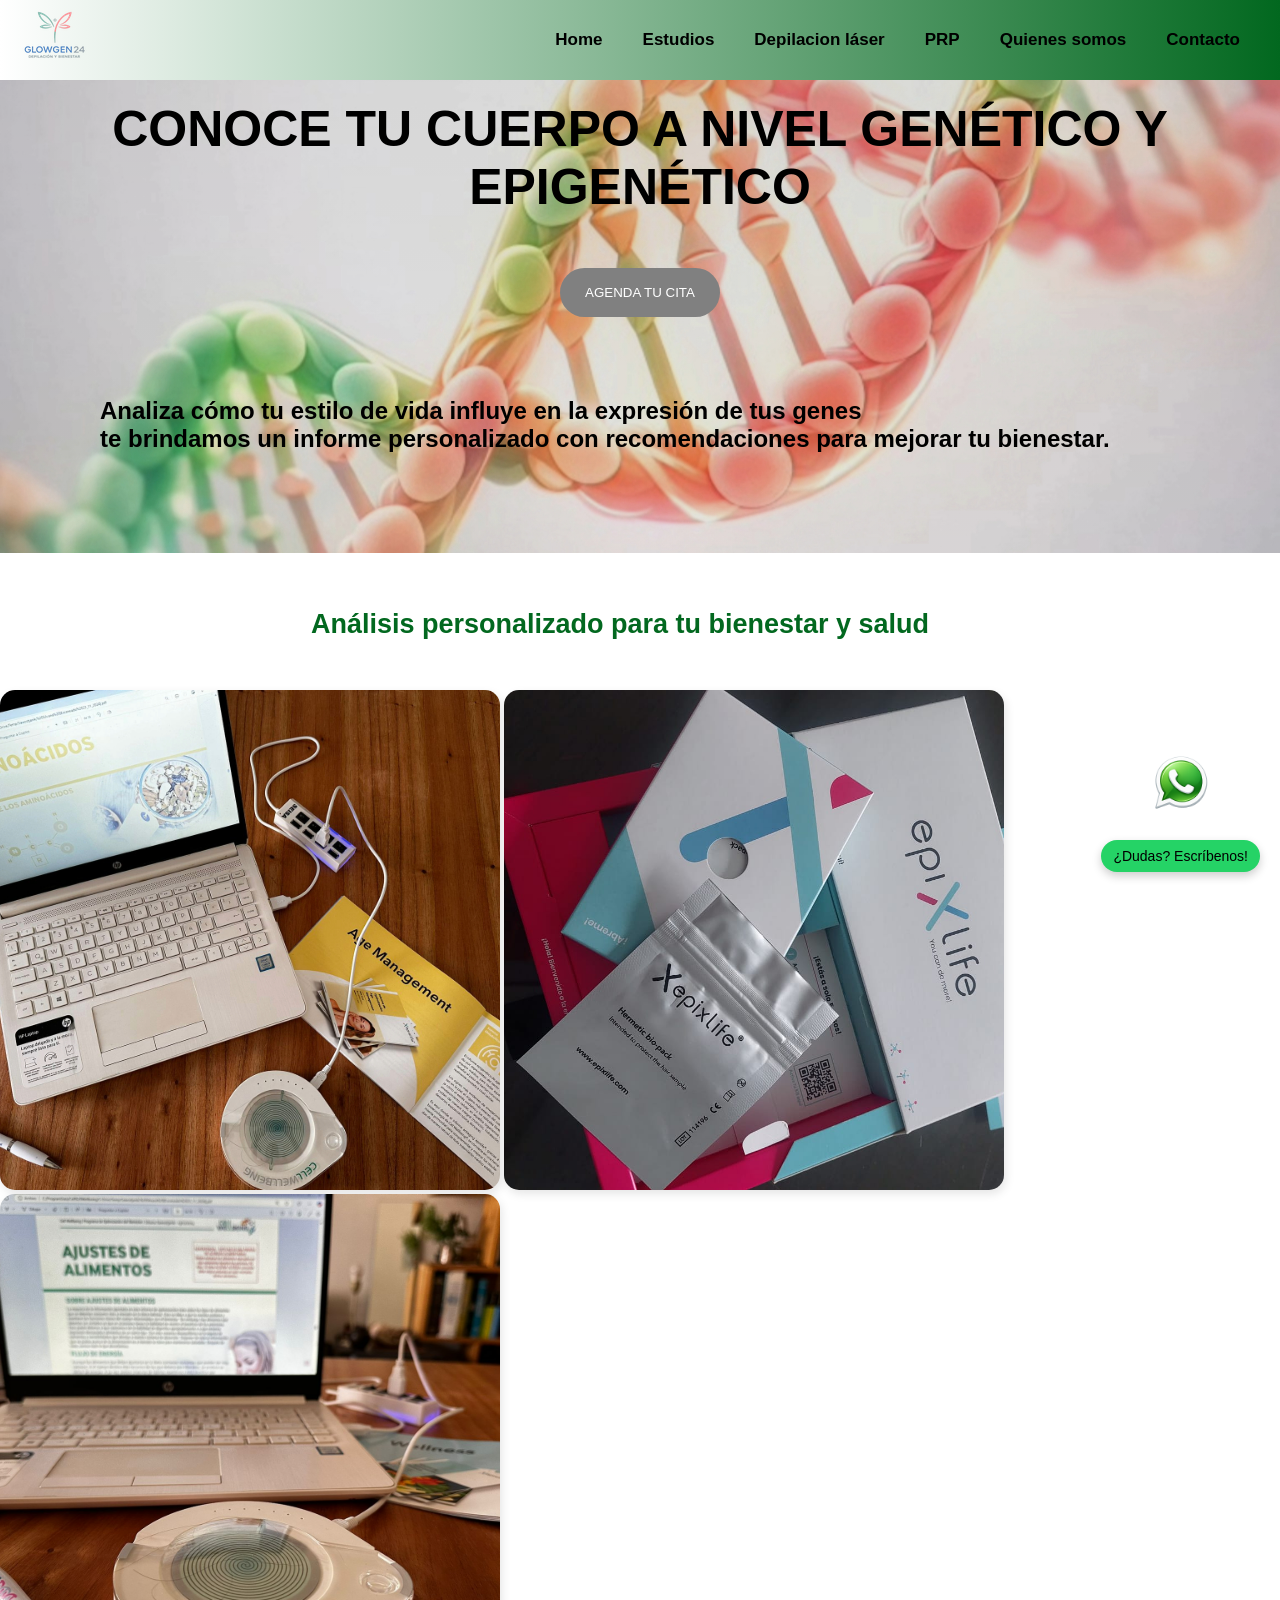
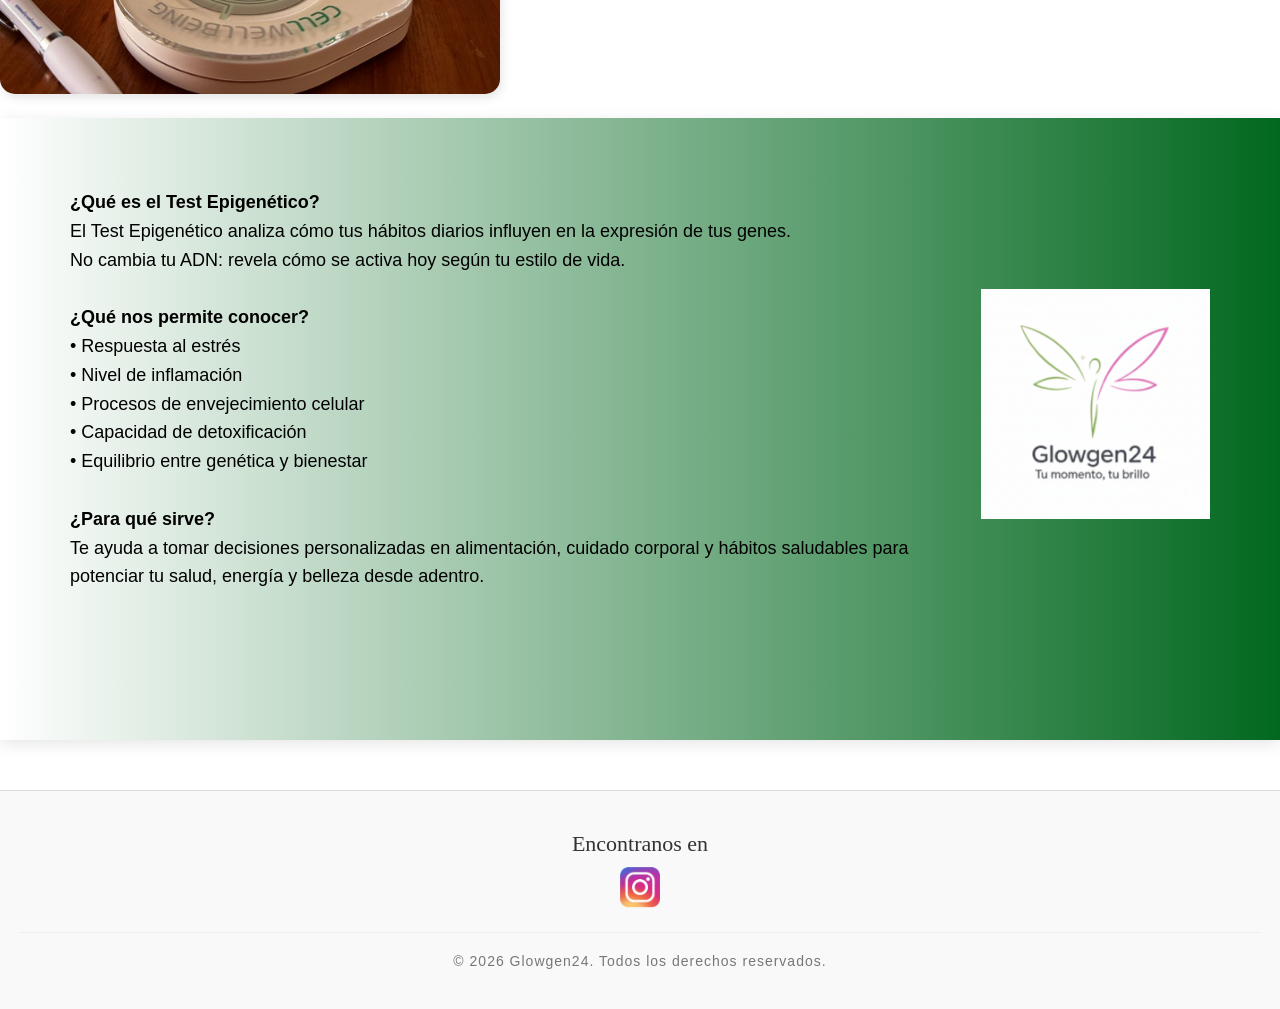
==== index.html @ c932b6e5 "se agrega archivos a version 1 proyecto" ====
<!DOCTYPE html>
<html lang="es">
<head><meta charset="UTF-8">
      <meta name="viewport" content="width=device-width, initial-scale=1.0">
      <!-- link de css  -->
      <title>Glowgen24</title>
      <link rel="icon" href="imagenes/glowgen24_favicom.png" type="image/png">
      <link rel="stylesheet" href="css/main.css">
</head>


<body>
   <!-- etiqueta para el baner principal, donde se puede crear por ej, menu de navegacion -->


    <header> 

<!------------------etiqueta para el menu de navegacion ---------------------------->
          <div class="content">  

                 <div class="menu-content">

                        
                  
<!------------------------ etiqueta para lista desordenada ----------------------------->

                             <a href="index.html" class="logo"><img src="imagenes/glowgen24_menu_logo.png" alt="logo del home glowgen24"></a>
                             <input type="checkbox" id="menu">
                             <label for="menu"> 
                                <img src="imagenes/menu.png"  class="menu-icon" alt="menu hamburguesa png">
                             </label>

                             <nav class="navbar">
                                    <ul>
                                            <li><a href="index.html"> Home </a> </li>

                                            <li><a href="pages/Estudios.html"> Estudios </a> </li>

                                            <li><a href="pages/Depilacion_laser.html"> Depilacion láser</a> </li>

                                            <li><a href="pages/PRP.html"> PRP</a> </li>

                                            <li><a href="pages/Quienes_somos.html"> Quienes somos</a> </li>

                                            <li><a href="pages/Contacto.html"> Contacto</a> </li>
                                    </ul>
                            </nav>
                 </div>           
            
          </div>    

         
<!------------------- etiqueta para el contenido principal --------------------------------------->

    </header>

                   <div class="container">  

                   <div class="h1-container"><h1>CONOCE TU CUERPO A NIVEL GENÉTICO Y EPIGENÉTICO</h1></div>
                   
                   <div class="button-container">
                           <a  href="https://wa.me/+541137048672?text=Hola%20Glowgen24,%20quiero%20más%20información." >

                              <button>AGENDA TU CITA</button></div>
                        </a>
                   
       
        
                   <div class="parrafo-container"><p>Analiza cómo tu estilo de vida influye en la expresión de tus genes <br> te
                   brindamos un informe personalizado con recomendaciones para mejorar tu bienestar.</p>  </div>

                  </div>
        

         <main>
        
          <br>
          <br>     
<!---------------------------------- etiqueta para el parrafo --------------------------------------------->

          <div class="h2-container">
          <h2>Análisis personalizado para tu bienestar y salud</h2>
          </div>


          <div class="imagen-container">
                  <div class="galeria-servicios">
                  <img src="imagenes/oficina glowgen 2.jpeg" alt="oficina glowgen24">
                  <img src="imagenes/kit epigenetico.jpeg" alt="kit epigenético">
                  <img src="imagenes/oficina glowgen.jpeg" alt="oficina glowgen24 2">
                  </div>
            
          </div>
          

<div class="banner-destacado">
    
                  <section class="seccion-mixta"> 
                  <div class="texto-columna">
                        <p> 
                              <strong>¿Qué es el Test Epigenético?</strong><br>
                              El Test Epigenético analiza cómo tus hábitos diarios influyen en la expresión de tus genes.<br>
                              No cambia tu ADN: revela cómo se activa hoy según tu estilo de vida.<br><br>
                              
                              <strong>¿Qué nos permite conocer?</strong><br>
                              • Respuesta al estrés<br>
                              • Nivel de inflamación<br>
                              • Procesos de envejecimiento celular<br>
                              • Capacidad de detoxificación<br>
                              • Equilibrio entre genética y bienestar<br><br>
                              
                              <strong>¿Para qué sirve?</strong><br>
                              Te ayuda a tomar decisiones personalizadas en alimentación, cuidado corporal y hábitos saludables para potenciar tu salud, energía y belleza desde adentro.<br><br>
                              
                        </p>
                  </div> 

                  <div class="imagen-columna">
                        <img src="imagenes/GLOWGEN_24_LOGO.png" alt="logo glowgen24">
                  </div>
                  </section>

</div>             
<!------------------------------whatssapp-------------------------------------------------------->

                      <div class="whatsapp-container">
                        <a href="https://wa.me/541137048672?text=Hola%20Glowgen24,%20quiero%20más%20información%20sobre..." target="_blank" class="whatsapp-button">
                              <img src="imagenes/imagen_whatsapp_glowgen24.png" alt="WhatsApp glowgen24">
                              </a>
                                    <div class="whatsapp-tooltip">¿Dudas? Escríbenos!</div>
                                    </div>
            </main>
  
      
 <footer>

 <!------------------------- etiqueta para el pie de pagina ---------------------------------------> 



<div class="footer-container">
         <div class="redes-sociales">
                        
            <p>Encontranos en</p>

                                    <div class="instagram-icon">

                                                <a href="https://www.instagram.com/glowgen24/" target="_blank">
                                                <img src="imagenes/toppng.com-ew-logo-instagram-clipart-photos-high-resolution-instagram-logo-749x750.png" alt="instagram de glowgen24">
                                                </a>

                                    </div>
         </div>

         <div class="copyright">

         <p>© 2026 Glowgen24. Todos los derechos reservados.</p>

         </div>
</div>


</footer>


</body>



</html>
---- css/main.css ----
/* reset */
* {
    margin: 0;
    padding: 0;
    box-sizing: border-box;
    text-decoration: none;
    list-style: none;
    font-family: "Alumni Sans Pinstripe", sans-serif;
     
}

/*-------------------------------------------------- Estilos para el menu de navegacion------------------------------------------------------------------- */

.content {
    max-width: 100%; 
    margin: 0 auto;
    
}

.menu-content {
    min-height: 80px;
    background-image: linear-gradient(to right, rgb(255, 255, 255), rgb(2, 104, 31));
    display: flex; 
    align-items: center;
    justify-content: space-between;
    padding: 0 20px;
    position: fixed;   /* Lo despega del flujo y lo fija a la pantalla */
    top: 0;            /* Lo pega al techo */
    width: 100%;       /* Obligatorio para que ocupe todo el ancho al ser fixed */
    z-index: 1000;
}

.navbar ul {
    list-style: none; /* Quita los puntos de la lista */
    margin: 0;
    padding: 0;
    display: flex; /* Alinea los items en horizontal */
}

.navbar ul li {
    position: relative;
}

.navbar ul li a {
    font-size: 17px; /* Un poco más grande para que sea leible */
    padding: 15px 20px;
    color: black;
    display: block;
    font-weight: bold;
    text-decoration: none; /* Quita el subrayado azul */
}

.navbar ul li a:hover { 
    color: white;
}

.menu-icon {
    width: 40px;
    cursor: pointer;
    display: none; /* Se oculta en PC para que no estorbe */
}

#menu {
    display: none; /* Siempre oculto, es solo un activador */
}


/*-------------------------------------------------- Estilos para el contenedor principal foto y tutulo h1------------------------------------------------------------------- */

.container{

    background-image:linear-gradient(to bottom, rgba(0,0,0,0.15), rgba(0, 0, 0, 0.1)), url(../imagenes/adn_glowgen_portada.jpeg);
    background-position: center center;
    background-repeat: no-repeat;   
    background-size: cover;
    color: black;
    padding: 100px;
    font-size: 40px;
}

.h1-container{

   text-align: center;
   font-size: 25px; 

}

.button-container{
   
   text-align: center;
   margin-top: 45px;
   font-weight: 700;
   
    }
  
button {
  
  background-color:gray;
  color: white;
  padding: 17px 25px;
  border: none;
  border-radius: 50px; 
  cursor: pointer;
  
  
}

.parrafo-container{
    text-align: left;
    font-size: 24px;
    font-weight: 550;
    margin-top: 80px;
}

/*-------------------------------------------------- Estilos para el pie de pagina h2 e imagenes------------------------------------------------------------------- */

.h2-container{
    text-align: center;
    font-size: 18px;
    margin-right: 40px;
    margin-top: 20px;
    margin-bottom: 50px;
    color:  rgb(2, 104, 31)
    
}

.imagen-container{
    display: flex;       /* Las pone una al lado de la otra */
    gap: 30px;           /* Espacio entre las imágenes */
    justify-content: center; /* Las centra */
    flex-wrap: wrap;     /* Si no caben (en móvil), se ponen una abajo de la otra */
    margin-bottom: 20px;
}

.galeria-servicios img {
    width: 500px;        /* Ancho fijo para todas */
    height: 500px;       /* Altura fija para todas (puedes cambiarla a tu gusto) */
    object-fit: cover;   
    border-radius: 15px; /* Bordes redondeados para que se vean más estéticas */
    box-shadow: 2px 4px 10px rgba(0,0,0,0.1); /* Sombrita suave */
}

.galeria-servicios img:hover {
    transform: scale(1.2); /* Se agranda apenas un poquito */
    transition: 0.3s;       /* Movimiento suave */
    
}

.seccion-mixta {
    display: flex; 
    align-items: center;  /* Centra el texto verticalmente con la imagen */
    gap: 50px;            /* Espacio de separación entre texto e imagen */
    padding: 40px;        /* Espacio interno para que no toque los bordes */
    margin-bottom: 50px; 
    line-height: 1.6;    
    text-align: left;    
    font-size: 18px;     
}

.texto-columna {
    flex: 1.5;            /* Le da un poco más de espacio al texto que a la imagen */
}

.imagen-columna {
    flex: 0.4;              /* La imagen ocupa un poco menos */
    display: flex;
    justify-content: center;
}
.imagen-columna img {
    width: auto;         /* Que no se obligue a ocupar el 100% */
    max-width: 100%;     /* Pero que no se salga de su caja */
    height: auto;        /* Mantiene la proporción original */
}

.banner-destacado {
    background-image: linear-gradient(to right, rgb(255, 255, 255), rgb(2, 104, 31));
    color: black;
    padding: 30px;
    text-align: center;
    
  
    box-shadow: 0 4px 15px rgba(0,0,0,0.1);
}

/*-------------------------------------------------------------whatsapp------------------------------------------------*/

.whatsapp-container {
  position: fixed;
  bottom: 20px;
  right: 20px;
  display: flex;
  flex-direction: column;
  align-items: center;
  z-index: 9999;
}

.whatsapp-button img {
  width: 100px;
  height: 100px;
  
}

.whatsapp-button img:hover {

    transform: translateY(-5px); /* Pequeño salto al pasar el mouse */
    transition: transform 0.3s ease; /* Transición suave para el efecto hover */
}

.whatsapp-tooltip {
  background: #25D366;
  color: black;
  padding: 8px 12px;
  border-radius: 20px;
  font-size: 14px;
  margin-bottom: 8px;
  white-space: nowrap;
  box-shadow: 0 4px 10px rgba(0,0,0,0.2);
}

/*-------------------------------------------------------------footer------------------------------------------------*/

.footer-container {
    background-color: #f9f9f9; /* Color de fondo claro y limpio */
    padding: 40px 20px;
    display: flex;
    flex-direction: column;    /* Elementos uno abajo del otro */
    align-items: center;       /* Centra todo horizontalmente */
    gap: 20px;                 /* Espacio entre las redes y el copyright */
    border-top: 1px solid #ddd; /* Una línea sutil divisoria arriba */
    margin-top: 50px;
}

.redes-sociales {
    text-align: center;
}

.redes-sociales p {
    font-family: 'Patrick Hand', cursive;
    font-size: 22px;
    margin-bottom: 10px;
    color: #333;
}

.instagram-icon img {
    width: 40px;               /* Tamaño del icono de Instagram */
    height: auto;
    transition: transform 0.3s ease;
}

.instagram-icon img:hover {
    transform: translateY(-5px); /* Pequeño salto al pasar el mouse */
}

.copyright {
    border-top: 1px solid #eee; /* Línea interna */
    padding-top: 20px;
    width: 100%;
    text-align: center;
}

.copyright p {
    font-size: 14px;
    color: #777;
    letter-spacing: 1px;
}

/*---------------------------------------------------ESTUDIOS------------------------------------------------*/


.estudios-bg {
    background-image: none; /* esconde la foto de adn de la home  ADN */
    background-color: white; 
    color: black; 
    
}


/* ---------------------------------------------------------------- Ajuste para Celular (Media Query) ------------------------------------------------------ */

@media (max-width: 991px) {
    
    .menu-icon {
        display: block; /* Solo aparece en pantallas pequeñas */
    }

    .navbar {
        position: absolute;
        top: 80px; /* Ajustado a la altura de tu menu-content */
        left: 0;
        right: 0;
        background-color: white; /* Color sólido para que se lean los links */
        background-image: linear-gradient(to right, rgb(255, 255, 255), rgb(2, 104, 31));
        display: none; /* Empieza escondido */
        z-index: 1000;
    }

    .navbar ul {
        flex-direction: column; /* Links uno debajo de otro */
        text-align: center;
        padding: 20px 0;
    }

    #menu:checked ~ .navbar {
        display: block;
    }
   
    .galeria-servicios {
        flex-direction: column; /* Las pone una abajo de la otra */
        align-items: center;    /* Las centra */
    }

    .galeria-servicios img {  
        height: auto;    /* Para que no se vean estiradas en móvil */
        transform: none !important; /* Prohíbe que se agranden */
        margin-top: 10px; 
        margin-left: 5px;
    }

    .galeria-servicios img:hover {
        transform: none !important; /* Elimina el efecto de agrandar al tocar */
    }

    .seccion-mixta {
        flex-direction: column; /* Cambia de fila a columna: el texto queda arriba y la imagen abajo */
        padding: 20px;          /* Reducimos el padding para que entre mejor en la pantalla */
        gap: 20px;              /* Achicamos el espacio entre texto e imagen */
        text-align: center;     /* Opcional: centra el texto para que se vea mejor en móviles */
    }

    .texto-columna, .imagen-columna {
        flex: none;             /* Quitamos las proporciones fijas */
        width: 100%;            /* Hacemos que ocupen todo el ancho disponible */
    }

    .imagen-columna img {
        max-width: 80%;         /* Ajustamos el tamaño de la imagen para que no quede gigante en el cel */
        margin: 0 auto;         /* La centramos */
    }

.h1-container{

   text-align: center;
   font-size: 18px; 

}

    .footer-container {
        padding: 30px 10px;
    }
}

.whatsapp-flotante {
    position: fixed; /* Esto lo hace flotar y quedarse en su lugar */
    bottom: 20px;    /* A 20px del borde inferior de la pantalla */
    right: 20px;     /* A 20px del borde derecho de la pantalla */
    width: 60px;     /* Tamaño del botón */
    height: 60px;    /* Tamaño del botón */
    background-color: #25D366; 
    border-radius: 50%; /* Lo hace redondo */
    display: flex;
    justify-content: center;
    align-items: center;
    box-shadow: 2px 2px 10px rgba(0,0,0,0.2); /* Una sombra suave */
    z-index: 1000;   /* Asegura que siempre esté por encima de otros elementos */
    transition: transform 0.3s ease; /* Transición suave para el efecto hover */
}

.whatsapp-flotante img {
    width: 150px;     /* Tamaño del icono de WhatsApp dentro del botón */
    height: auto;
}

.whatsapp-flotante:hover {
    transform: scale(1.1); /* Se agranda un poco al pasar el mouse */
}
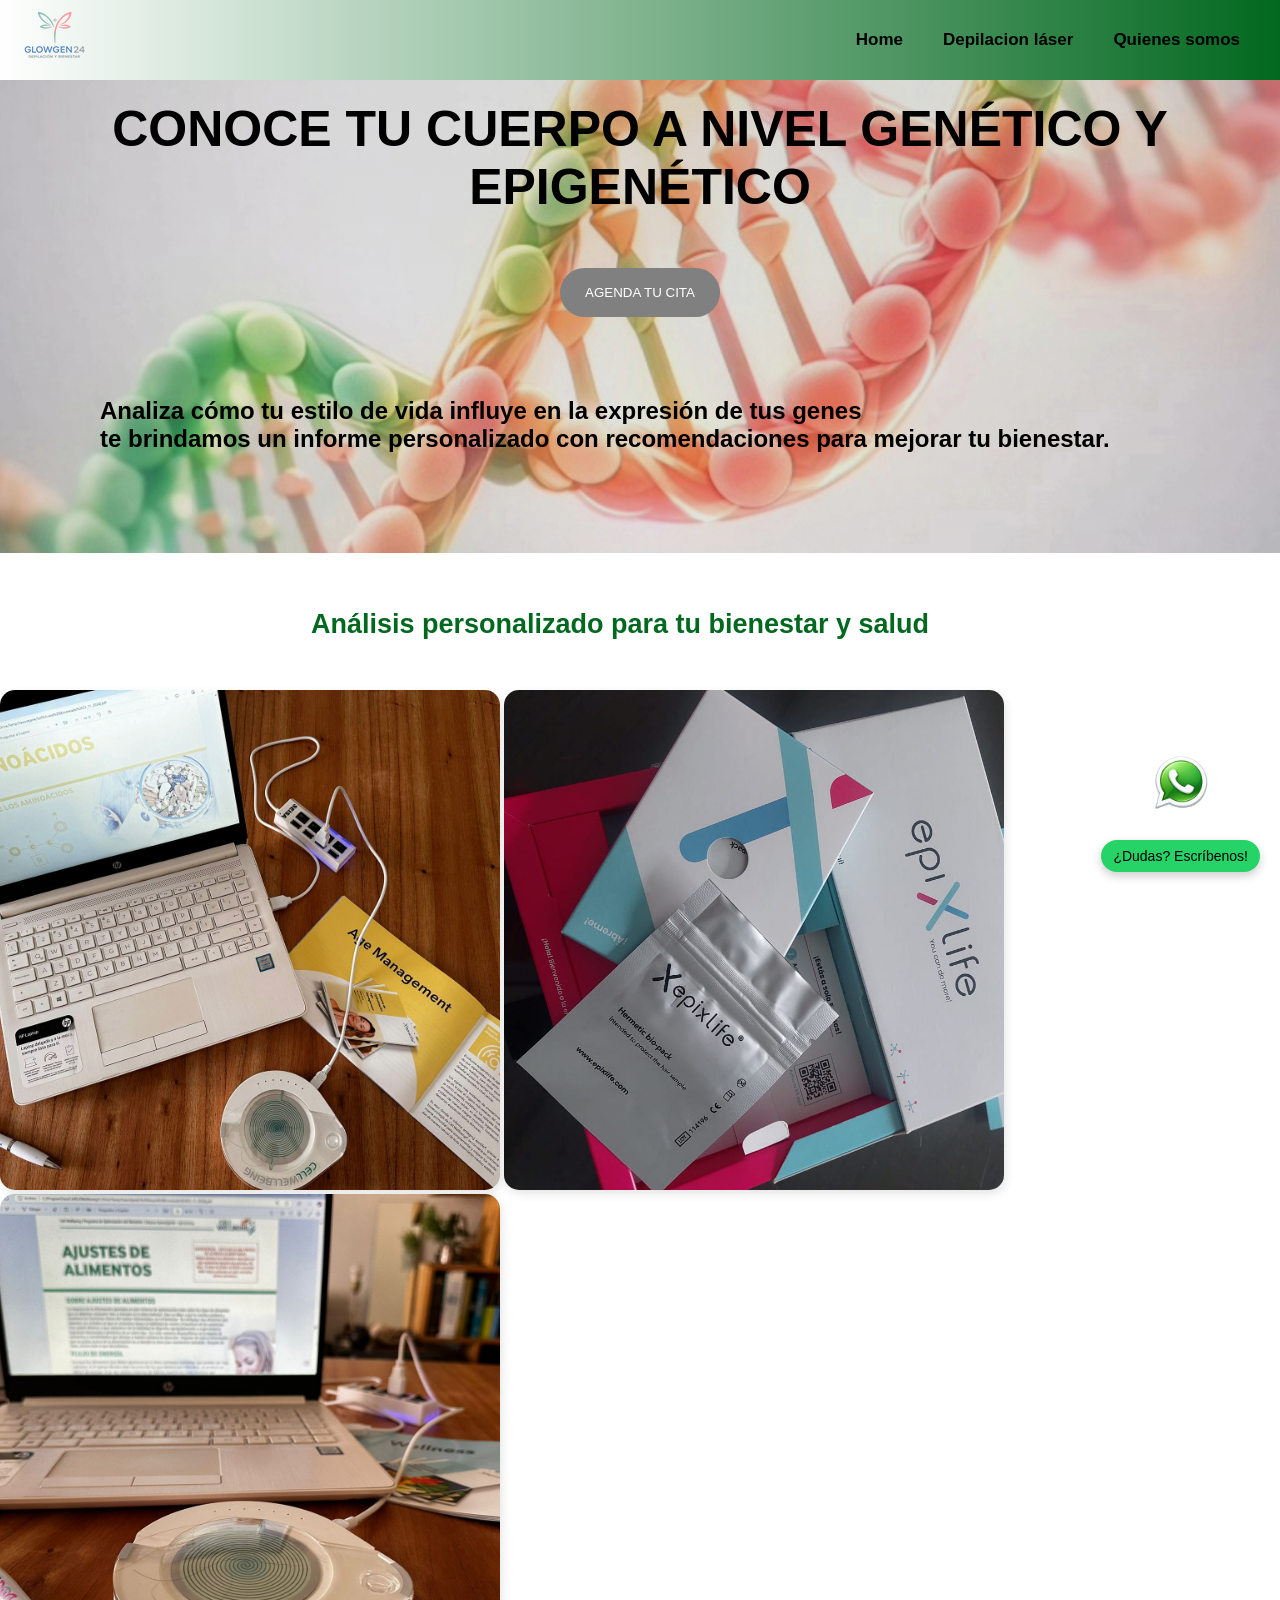
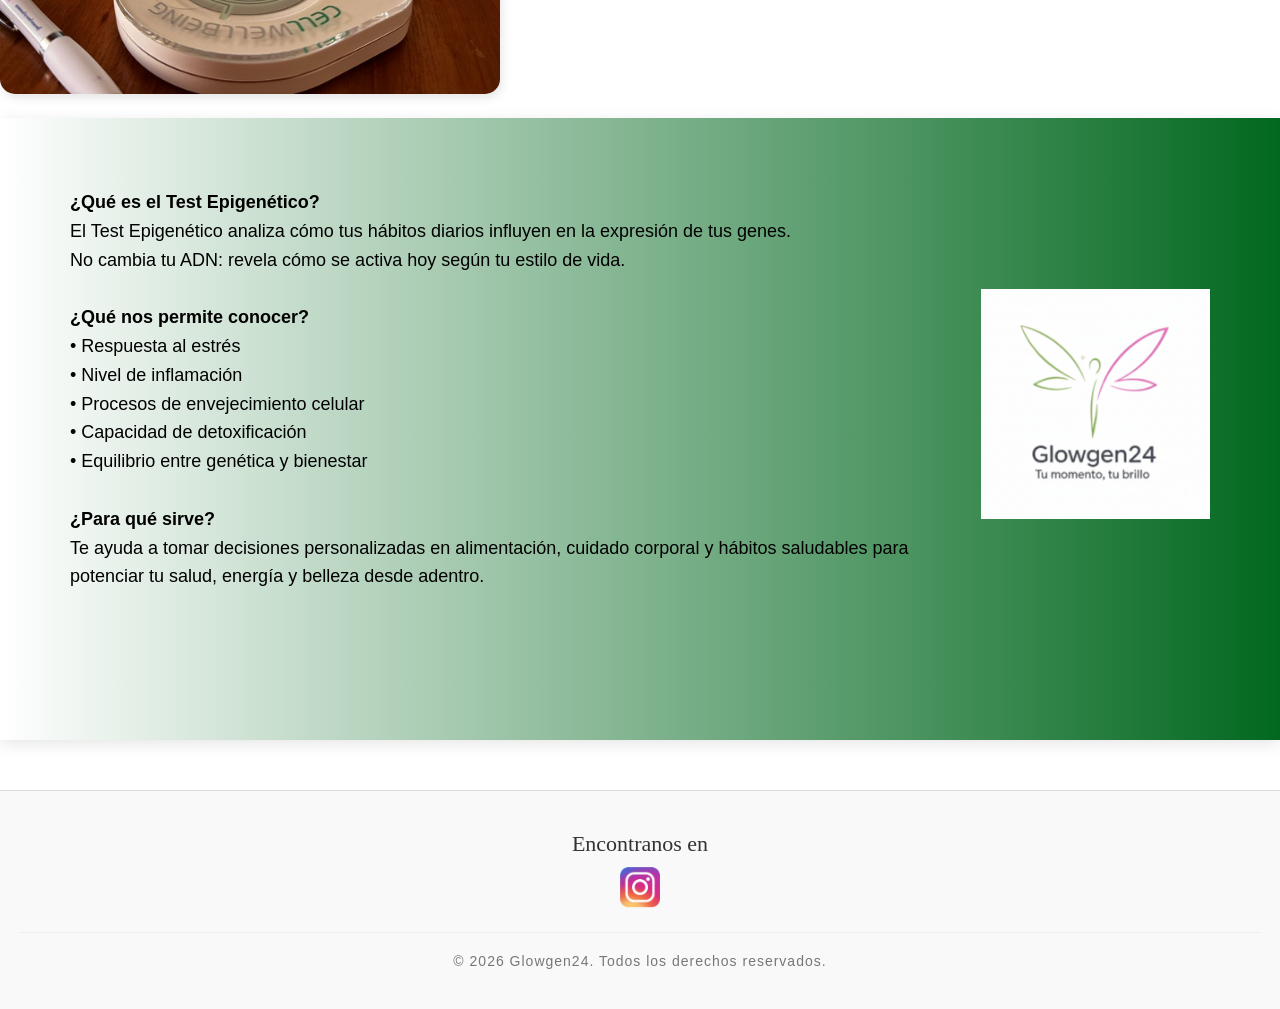
==== commit 76e0ff6c: "actualizo cambios" ====
--- a/index.html
+++ b/index.html
@@ -34,15 +34,12 @@
                                     <ul>
                                             <li><a href="index.html"> Home </a> </li>
 
-                                            <li><a href="pages/Estudios.html"> Estudios </a> </li>
 
                                             <li><a href="pages/Depilacion_laser.html"> Depilacion láser</a> </li>
 
-                                            <li><a href="pages/PRP.html"> PRP</a> </li>
-
                                             <li><a href="pages/Quienes_somos.html"> Quienes somos</a> </li>
 
-                                            <li><a href="pages/Contacto.html"> Contacto</a> </li>
+                                          
                                     </ul>
                             </nav>
                  </div>           
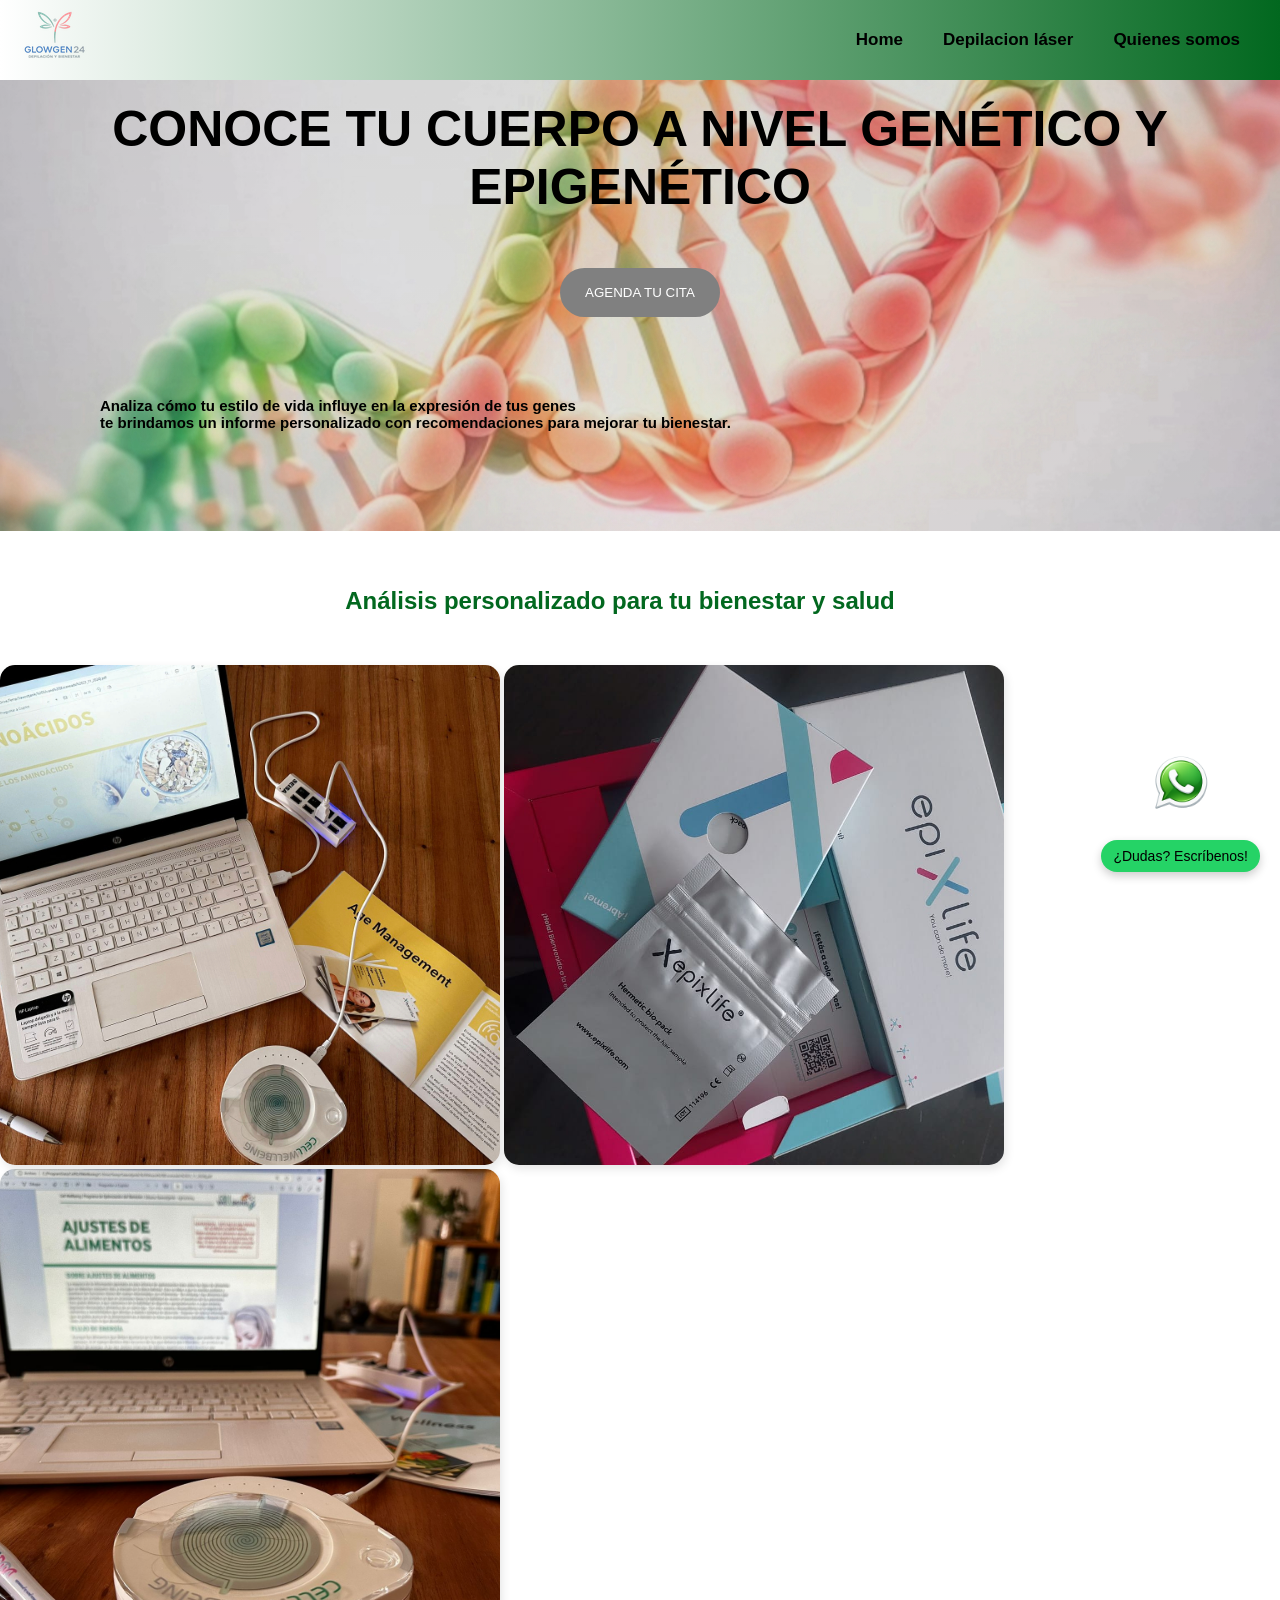
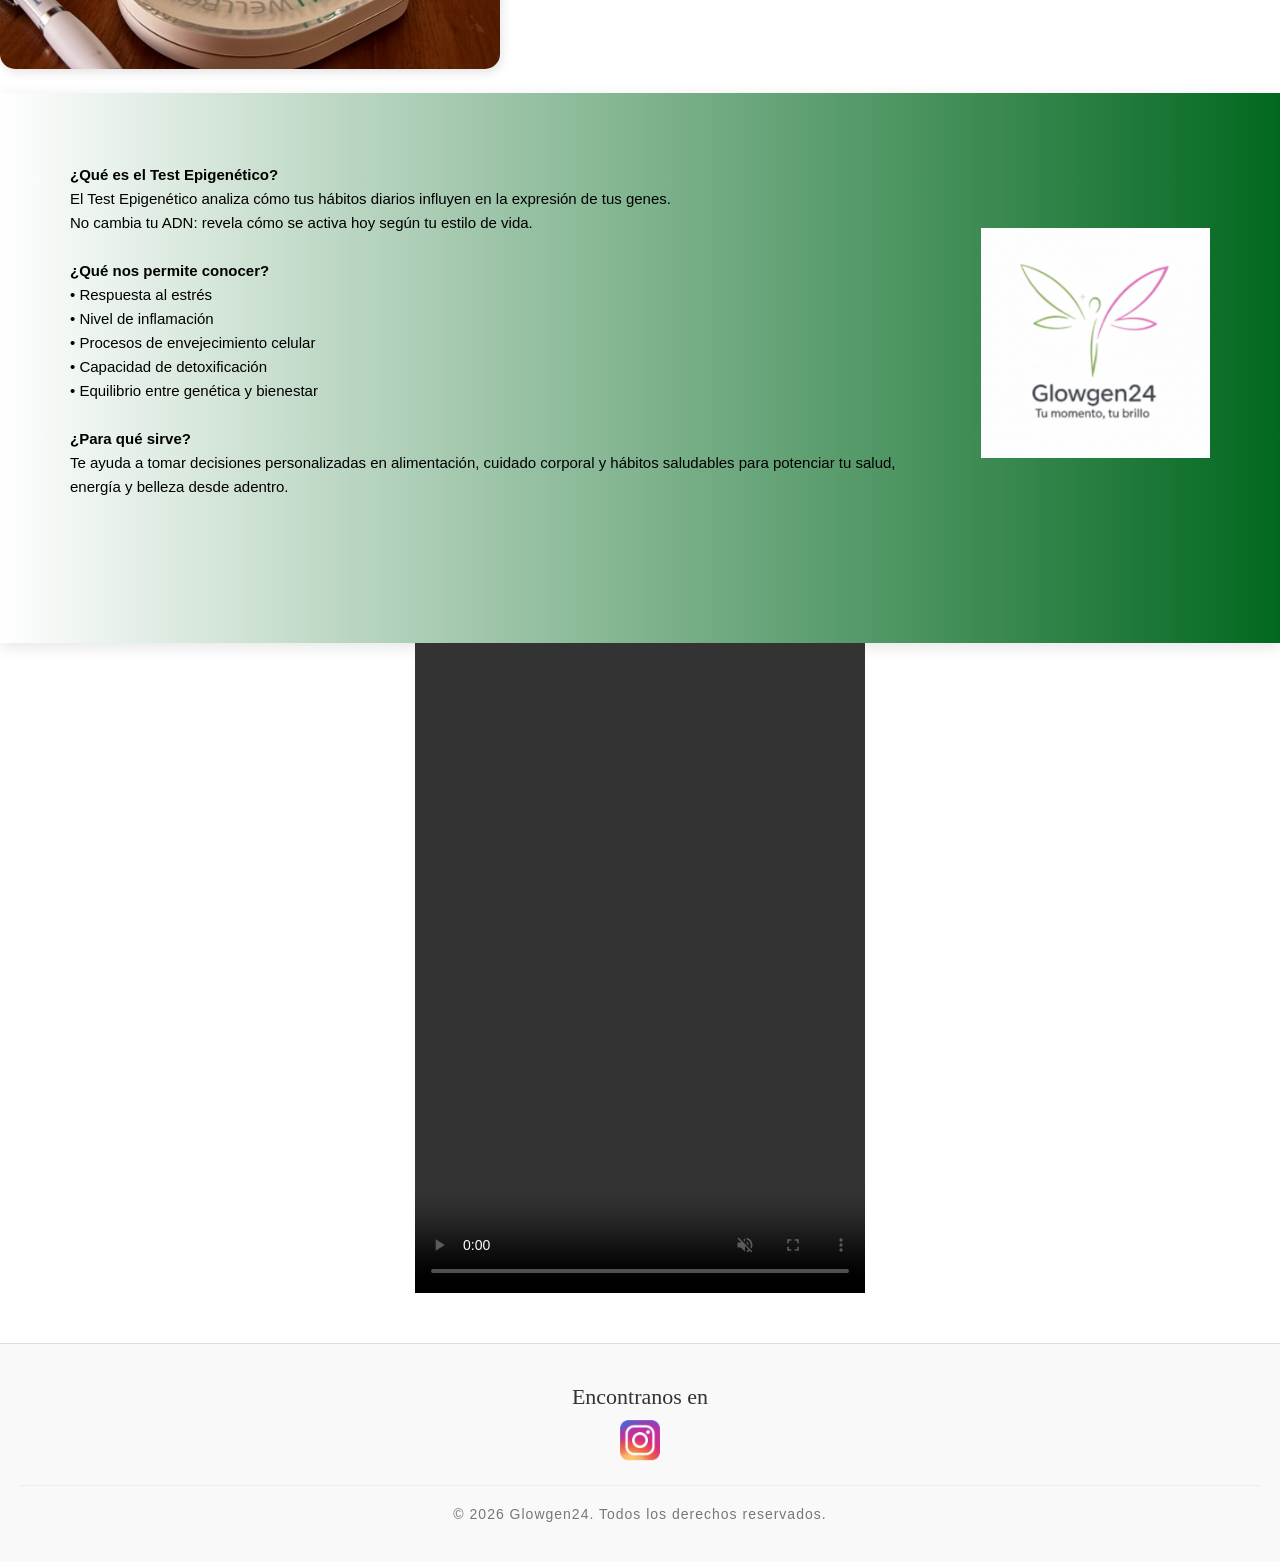
==== commit 03ce527c: "Actualización completa sitio Glowgen24" ====
--- a/index.html
+++ b/index.html
@@ -34,12 +34,14 @@
                                     <ul>
                                             <li><a href="index.html"> Home </a> </li>
 
+                                           
+                                            <li><a href="pages/Depilacion_laser.html"> Depilacion láser</a> </li>
 
-                                            <li><a href="pages/Depilacion_laser.html"> Depilacion láser</a> </li>
+                                         
 
                                             <li><a href="pages/Quienes_somos.html"> Quienes somos</a> </li>
 
-                                          
+                                         
                                     </ul>
                             </nav>
                  </div>           
@@ -118,6 +120,29 @@
                   </section>
 
 </div>             
+
+<div class="video">
+  <video id="miVideo" muted playsinline controls>
+    <source src="video/video_muestra_cabello_glowgen24.mp4" type="video/mp4">
+  </video>
+</div>
+
+<script>
+const video = document.getElementById("miVideo");
+
+const observer = new IntersectionObserver((entries) => {
+  entries.forEach(entry => {
+    if (entry.isIntersecting) {
+      video.play();
+    } else {
+      video.pause();
+    }
+  });
+}, { threshold: 0.5 });
+
+observer.observe(video);
+</script>
+
 <!------------------------------whatssapp-------------------------------------------------------->
 
                       <div class="whatsapp-container">
@@ -128,7 +153,7 @@
                                     </div>
             </main>
   
-      
+  
  <footer>
 
  <!------------------------- etiqueta para el pie de pagina ---------------------------------------> 
--- a/css/main.css
+++ b/css/main.css
@@ -8,6 +8,7 @@
     font-family: "Alumni Sans Pinstripe", sans-serif;
      
 }
+
 
 /*-------------------------------------------------- Estilos para el menu de navegacion------------------------------------------------------------------- */
 
@@ -112,6 +113,8 @@
     margin-top: 80px;
 }
 
+
+
 /*-------------------------------------------------- Estilos para el pie de pagina h2 e imagenes------------------------------------------------------------------- */
 
 .h2-container{
@@ -274,6 +277,220 @@
     
 }
 
+.video video {
+  
+  width: 100%;
+  max-width: 450px;
+  height: 650px;       
+  display: block;
+  margin: auto;
+}
+
+/*---------------------------------------------------Depilacion laser ------------------------------------------------*/
+.h1-depilacion {
+    
+    margin-top: 150px;
+    text-align: left;
+    font-size: 25px;
+    margin-top: 20px;
+    color: rgb(0, 0, 0);
+   
+   
+}
+
+/* CONTENEDOR DEL CARRUSEL */
+#carouselExampleIndicators {
+  
+    max-width: 1200px;      /* tamaño máximo */
+    margin: 75px auto;     /* centrado */
+}
+
+/* IMÁGENES DEL CARRUSEL */
+.carousel-item img {
+    height: 700px;         /* altura fija */
+    border-radius: 50px;   /* bordes redondeados */
+}
+
+#carouselExampleIndicators {
+    margin-top: 120px;
+}
+
+.seccion-estetica {
+  background: linear-gradient(135deg, #f8f8f8, #ffffff);
+  padding: 80px 15px;
+  font-family: 'Poppins', sans-serif;
+}
+
+/* CONTENEDOR */
+.seccion-estetica .container {
+  max-width: 1000px;
+  width: 100%;
+  margin: 0 auto;
+  padding: 40px;
+
+  background: #ffffff;
+  border-radius: 16px;
+  box-shadow: 0 10px 25px rgba(0,0,0,0.05);
+
+  /* 🔥 EVITA QUE SE CORTE */
+  overflow: visible;
+}
+
+/* TITULO PRINCIPAL */
+.seccion-estetica h1 {
+  font-size: 36px;
+  text-align: center;
+  margin-bottom: 25px;
+  color: #5a8f6b;
+  font-weight: 600;
+}
+
+/* SUBTITULOS */
+.seccion-estetica h2 {
+  font-size: 24px;
+  margin-top: 35px;
+  margin-bottom: 10px;
+  color: #5a8f6b;
+}
+
+/* SUBSUBTITULOS */
+.seccion-estetica h3 {
+  font-size: 18px;
+  margin-top: 20px;
+  color: #444;
+}
+
+/* TEXTO */
+.seccion-estetica p {
+  font-size: 16px;
+  line-height: 1.8;
+  margin-bottom: 12px;
+  color: #555;
+
+  /* 🔥 evita cortes raros */
+  word-break: break-word;
+  white-space: normal;
+}
+
+/* LISTAS */
+.seccion-estetica ul {
+  padding-left: 20px;
+  margin-bottom: 20px;
+}
+
+.seccion-estetica ul li {
+  margin-bottom: 8px;
+  line-height: 1.6;
+  color: #444;
+}
+
+/* DETALLE PRO (hover suave) */
+.seccion-estetica h2:hover {
+  transform: translateX(3px);
+  transition: 0.3s;
+}
+
+/*---------------------------------------------------Quienes somos------------------------------------------------*/
+
+
+
+#quienes-somos {
+  background: linear-gradient(135deg, #f8f8f8, #ffffff);
+  padding: 80px 20px;
+  font-family: 'Poppins', sans-serif;
+  color: #333;
+}
+
+#quienes-somos .container {
+  max-width: 1100px;
+  margin: 0 auto;
+}
+
+/* TITULO PRINCIPAL */
+#quienes-somos h1 {
+  font-size: 42px;
+  text-align: center;
+  margin-bottom: 30px;
+  color: #5a8f6b; 
+  font-weight: 600;
+  letter-spacing: 1px;
+}
+
+/* SUBTITULOS */
+#quienes-somos h2 {
+  font-size: 26px;
+  margin-top: 40px;
+  margin-bottom: 15px;
+  color: #5a8f6b;
+  position: relative;
+  padding-left: 15px;
+}
+
+#quienes-somos h2::before {
+  content: "";
+  position: absolute;
+  left: 0;
+  top: 6px;
+  width: 5px;
+  height: 70%;
+  background-color: #5a8f6b;
+  border-radius: 3px;
+}
+
+/* PARRAFOS */
+#quienes-somos p {
+  font-size: 17px;
+  line-height: 1.7;
+  margin-bottom: 15px;
+  color: #555;
+}
+
+/* LISTAS */
+#quienes-somos ul {
+  padding-left: 20px;
+  margin-bottom: 20px;
+}
+
+#quienes-somos ul li {
+  font-size: 16px;
+  margin-bottom: 10px;
+  position: relative;
+  padding-left: 20px;
+  color: #444;
+}
+
+/* bullet personalizado */
+#quienes-somos ul li::before {
+  content: "•";
+  position: absolute;
+  left: 0;
+  color: #5a8f6b;
+  font-size: 20px;
+  line-height: 1;
+}
+
+/* EFECTO BLOQUE DESTACADO */
+#quienes-somos p:last-child {
+  margin-top: 25px;
+  font-weight: 500;
+  text-align: center;
+  font-size: 18px;
+  color: #5a8f6b;
+}
+
+/* HOVER SUAVE (detalle premium) */
+#quienes-somos h2:hover {
+  transform: translateX(3px);
+  transition: 0.3s ease;
+}
+
+/* SOMBRA SUAVE CONTENEDOR */
+#quienes-somos .container {
+  background: #ffffff;
+  padding: 40px;
+  border-radius: 16px;
+  box-shadow: 0 10px 30px rgba(0,0,0,0.05);
+}
 
 /* ---------------------------------------------------------------- Ajuste para Celular (Media Query) ------------------------------------------------------ */
 
@@ -372,4 +589,47 @@
 
 .whatsapp-flotante:hover {
     transform: scale(1.1); /* Se agranda un poco al pasar el mouse */
-}+}
+.h1-depilacion {
+    
+ margin-bottom: 25px;
+    font-size: 28px;
+     
+}
+@media (max-width: 768px) {
+    .carousel-item img {
+        height: 250px;   
+        border-radius: 0 !important;
+    }
+}
+  h2 {
+    font-size: 24px;
+  }
+
+  h3 {
+    font-size: 18px;
+  }
+
+  p {
+    font-size: 15px;
+  }
+
+  section {
+    padding: auto 20px; 
+  }
+
+  #quienes-somos {
+    padding: 50px 15px;
+  }
+
+  #quienes-somos h1 {
+    font-size: 30px;
+  }
+
+  #quienes-somos h2 {
+    font-size: 22px;
+  }
+
+  #quienes-somos p {
+    font-size: 15px;
+  }
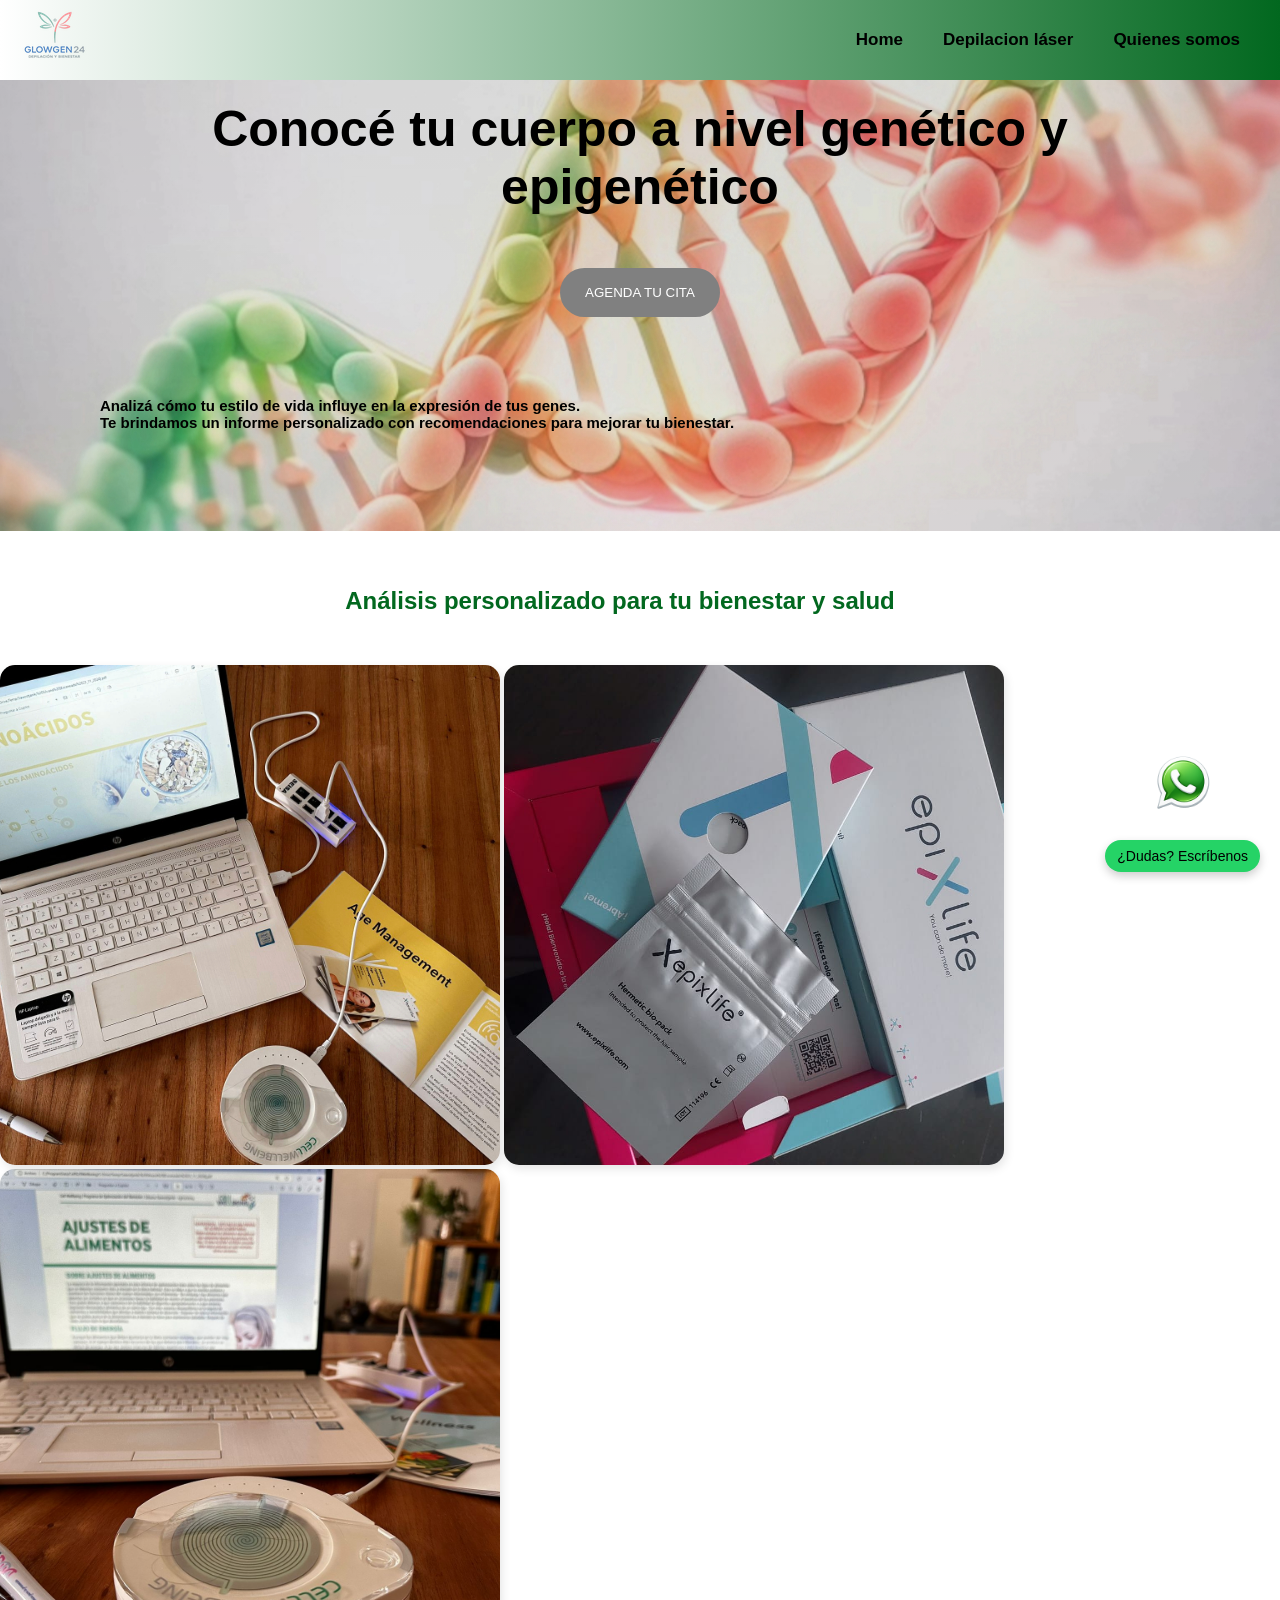
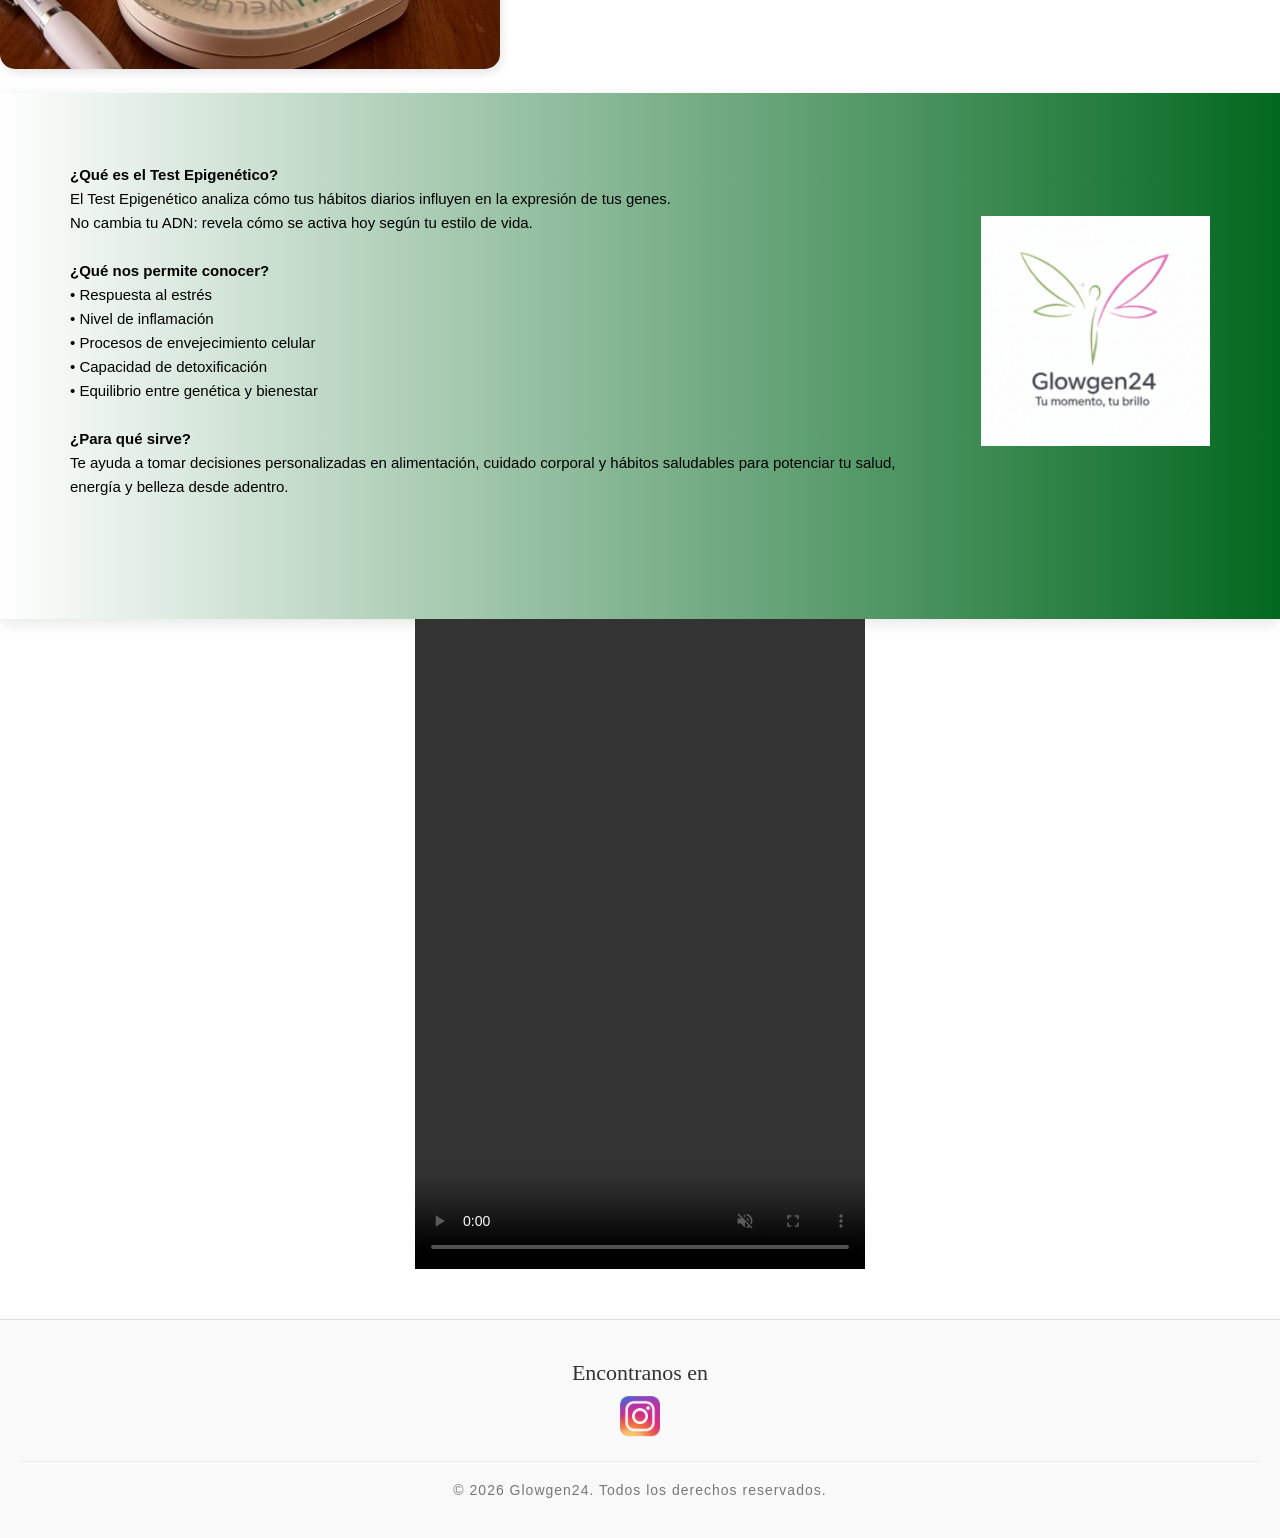
==== commit 972dd19b: "Optimización CSS y mejoras generales" ====
--- a/index.html
+++ b/index.html
@@ -1,123 +1,121 @@
 <!DOCTYPE html>
 <html lang="es">
-<head><meta charset="UTF-8">
-      <meta name="viewport" content="width=device-width, initial-scale=1.0">
-      <!-- link de css  -->
-      <title>Glowgen24</title>
-      <link rel="icon" href="imagenes/glowgen24_favicom.png" type="image/png">
-      <link rel="stylesheet" href="css/main.css">
+<head>
+<meta charset="UTF-8">
+<meta name="viewport" content="width=device-width, initial-scale=1.0">
+
+
+<title>Glowgen24 | Depilación Láser y Test Epigenético</title>
+<meta name="description" content="Glowgen24 ofrece depilación láser y test epigenético para mejorar tu bienestar, estética y salud con tecnología avanzada.">
+<meta name="keywords" content="depilación láser, test epigenético, estética, Glowgen24, bienestar">
+<meta name="author" content="Glowgen24">
+
+
+<meta property="og:title" content="Glowgen24">
+<meta property="og:description" content="Estética y bienestar con tecnología avanzada">
+<meta property="og:image" content="imagenes/GLOWGEN_24_LOGO.png">
+
+
+<link rel="icon" href="imagenes/glowgen24_favicom.png" type="image/png">
+<link rel="stylesheet" href="css/main.css">
+
+<link href="https://fonts.googleapis.com/css2?family=Poppins:wght@300;400;500;600&display=swap" rel="stylesheet">
+
 </head>
 
+<body>
 
-<body>
-   <!-- etiqueta para el baner principal, donde se puede crear por ej, menu de navegacion -->
+<header> 
+  <div class="content">  
+    <div class="menu-content">
+
+      <a href="index.html" class="logo">
+        <img src="imagenes/glowgen24_menu_logo.png" alt="Logo Glowgen24">
+      </a>
+
+      <input type="checkbox" id="menu">
+      <label for="menu"> 
+        <img src="imagenes/menu.png" class="menu-icon" alt="Menú de navegación">
+      </label>
+
+      <nav class="navbar">
+        <ul>
+          <li><a href="index.html"> Home </a></li>
+          <li><a href="pages/Depilacion_laser.html"> Depilacion láser</a></li>
+          <li><a href="pages/Quienes_somos.html"> Quienes somos</a></li>
+        </ul>
+      </nav>
+
+    </div>           
+  </div>    
+</header>
 
 
-    <header> 
+<div class="container">  
 
-<!------------------etiqueta para el menu de navegacion ---------------------------->
-          <div class="content">  
+  <div class="h1-container">
+    <h1>Conocé tu cuerpo a nivel genético y epigenético</h1>
+  </div>
+                   
+  <div class="button-container">
+    <a href="https://wa.me/+541137048672?text=Hola%20Glowgen24,%20quiero%20más%20información.">
+      <button>AGENDA TU CITA</button>
+    </a>
+  </div>
+                   
+  <div class="parrafo-container">
+    <p>
+      Analizá cómo tu estilo de vida influye en la expresión de tus genes.<br>
+      Te brindamos un informe personalizado con recomendaciones para mejorar tu bienestar.
+    </p>
+  </div>
 
-                 <div class="menu-content">
-
-                        
-                  
-<!------------------------ etiqueta para lista desordenada ----------------------------->
-
-                             <a href="index.html" class="logo"><img src="imagenes/glowgen24_menu_logo.png" alt="logo del home glowgen24"></a>
-                             <input type="checkbox" id="menu">
-                             <label for="menu"> 
-                                <img src="imagenes/menu.png"  class="menu-icon" alt="menu hamburguesa png">
-                             </label>
-
-                             <nav class="navbar">
-                                    <ul>
-                                            <li><a href="index.html"> Home </a> </li>
-
-                                           
-                                            <li><a href="pages/Depilacion_laser.html"> Depilacion láser</a> </li>
-
-                                         
-
-                                            <li><a href="pages/Quienes_somos.html"> Quienes somos</a> </li>
-
-                                         
-                                    </ul>
-                            </nav>
-                 </div>           
-            
-          </div>    
-
-         
-<!------------------- etiqueta para el contenido principal --------------------------------------->
-
-    </header>
-
-                   <div class="container">  
-
-                   <div class="h1-container"><h1>CONOCE TU CUERPO A NIVEL GENÉTICO Y EPIGENÉTICO</h1></div>
-                   
-                   <div class="button-container">
-                           <a  href="https://wa.me/+541137048672?text=Hola%20Glowgen24,%20quiero%20más%20información." >
-
-                              <button>AGENDA TU CITA</button></div>
-                        </a>
-                   
-       
-        
-                   <div class="parrafo-container"><p>Analiza cómo tu estilo de vida influye en la expresión de tus genes <br> te
-                   brindamos un informe personalizado con recomendaciones para mejorar tu bienestar.</p>  </div>
-
-                  </div>
+</div>
         
 
-         <main>
+<main>
         
-          <br>
-          <br>     
-<!---------------------------------- etiqueta para el parrafo --------------------------------------------->
+<br><br>
 
-          <div class="h2-container">
-          <h2>Análisis personalizado para tu bienestar y salud</h2>
-          </div>
+<div class="h2-container">
+  <h2>Análisis personalizado para tu bienestar y salud</h2>
+</div>
 
-
-          <div class="imagen-container">
-                  <div class="galeria-servicios">
-                  <img src="imagenes/oficina glowgen 2.jpeg" alt="oficina glowgen24">
-                  <img src="imagenes/kit epigenetico.jpeg" alt="kit epigenético">
-                  <img src="imagenes/oficina glowgen.jpeg" alt="oficina glowgen24 2">
-                  </div>
-            
-          </div>
-          
+<div class="imagen-container">
+  <div class="galeria-servicios">
+    <img src="imagenes/oficina glowgen 2.jpeg" alt="Centro Glowgen24">
+    <img src="imagenes/kit epigenetico.jpeg" alt="Test epigenético Glowgen24">
+    <img src="imagenes/oficina glowgen.jpeg" alt="Consultorio Glowgen24">
+  </div>
+</div>
 
 <div class="banner-destacado">
     
-                  <section class="seccion-mixta"> 
-                  <div class="texto-columna">
-                        <p> 
-                              <strong>¿Qué es el Test Epigenético?</strong><br>
-                              El Test Epigenético analiza cómo tus hábitos diarios influyen en la expresión de tus genes.<br>
-                              No cambia tu ADN: revela cómo se activa hoy según tu estilo de vida.<br><br>
-                              
-                              <strong>¿Qué nos permite conocer?</strong><br>
-                              • Respuesta al estrés<br>
-                              • Nivel de inflamación<br>
-                              • Procesos de envejecimiento celular<br>
-                              • Capacidad de detoxificación<br>
-                              • Equilibrio entre genética y bienestar<br><br>
-                              
-                              <strong>¿Para qué sirve?</strong><br>
-                              Te ayuda a tomar decisiones personalizadas en alimentación, cuidado corporal y hábitos saludables para potenciar tu salud, energía y belleza desde adentro.<br><br>
-                              
-                        </p>
-                  </div> 
+  <section class="seccion-mixta"> 
 
-                  <div class="imagen-columna">
-                        <img src="imagenes/GLOWGEN_24_LOGO.png" alt="logo glowgen24">
-                  </div>
-                  </section>
+    <div class="texto-columna">
+      <p> 
+        <strong>¿Qué es el Test Epigenético?</strong><br>
+        El Test Epigenético analiza cómo tus hábitos diarios influyen en la expresión de tus genes.<br>
+        No cambia tu ADN: revela cómo se activa hoy según tu estilo de vida.<br><br>
+        
+        <strong>¿Qué nos permite conocer?</strong><br>
+        • Respuesta al estrés<br>
+        • Nivel de inflamación<br>
+        • Procesos de envejecimiento celular<br>
+        • Capacidad de detoxificación<br>
+        • Equilibrio entre genética y bienestar<br><br>
+        
+        <strong>¿Para qué sirve?</strong><br>
+        Te ayuda a tomar decisiones personalizadas en alimentación, cuidado corporal y hábitos saludables para potenciar tu salud, energía y belleza desde adentro.
+      </p>
+    </div> 
+
+    <div class="imagen-columna">
+      <img src="imagenes/GLOWGEN_24_LOGO.png" alt="Logo Glowgen24">
+    </div>
+
+  </section>
 
 </div>             
 
@@ -143,50 +141,38 @@
 observer.observe(video);
 </script>
 
-<!------------------------------whatssapp-------------------------------------------------------->
+<!-- WHATSAPP -->
+<div class="whatsapp-container">
+  <a href="https://wa.me/541137048672?text=Hola%20Glowgen24,%20quiero%20más%20información%20sobre..." target="_blank" class="whatsapp-button">
+    <img src="imagenes/imagen_whatsapp_glowgen24.png" alt="Contactar por WhatsApp Glowgen24">
+  </a>
+  <div class="whatsapp-tooltip">¿Dudas? Escríbenos</div>
+</div>
 
-                      <div class="whatsapp-container">
-                        <a href="https://wa.me/541137048672?text=Hola%20Glowgen24,%20quiero%20más%20información%20sobre..." target="_blank" class="whatsapp-button">
-                              <img src="imagenes/imagen_whatsapp_glowgen24.png" alt="WhatsApp glowgen24">
-                              </a>
-                                    <div class="whatsapp-tooltip">¿Dudas? Escríbenos!</div>
-                                    </div>
-            </main>
+</main>
   
   
- <footer>
-
- <!------------------------- etiqueta para el pie de pagina ---------------------------------------> 
-
-
+<footer>
 
 <div class="footer-container">
-         <div class="redes-sociales">
-                        
-            <p>Encontranos en</p>
 
-                                    <div class="instagram-icon">
+  <div class="redes-sociales">
+    <p>Encontranos en</p>
 
-                                                <a href="https://www.instagram.com/glowgen24/" target="_blank">
-                                                <img src="imagenes/toppng.com-ew-logo-instagram-clipart-photos-high-resolution-instagram-logo-749x750.png" alt="instagram de glowgen24">
-                                                </a>
+    <div class="instagram-icon">
+      <a href="https://www.instagram.com/glowgen24/" target="_blank">
+        <img src="imagenes/toppng.com-ew-logo-instagram-clipart-photos-high-resolution-instagram-logo-749x750.png" alt="Instagram Glowgen24">
+      </a>
+    </div>
+  </div>
 
-                                    </div>
-         </div>
+  <div class="copyright">
+    <p>© 2026 Glowgen24. Todos los derechos reservados.</p>
+  </div>
 
-         <div class="copyright">
-
-         <p>© 2026 Glowgen24. Todos los derechos reservados.</p>
-
-         </div>
 </div>
-
 
 </footer>
 
-
 </body>
-
-
-
 </html>
--- a/css/main.css
+++ b/css/main.css
@@ -1,4 +1,4 @@
-/* reset */
+
 * {
     margin: 0;
     padding: 0;
@@ -25,17 +25,17 @@
     align-items: center;
     justify-content: space-between;
     padding: 0 20px;
-    position: fixed;   /* Lo despega del flujo y lo fija a la pantalla */
-    top: 0;            /* Lo pega al techo */
-    width: 100%;       /* Obligatorio para que ocupe todo el ancho al ser fixed */
+    position: fixed;   
+    top: 0;            
+    width: 100%;      
     z-index: 1000;
 }
 
 .navbar ul {
-    list-style: none; /* Quita los puntos de la lista */
+    list-style: none; 
     margin: 0;
     padding: 0;
-    display: flex; /* Alinea los items en horizontal */
+    display: flex; 
 }
 
 .navbar ul li {
@@ -43,12 +43,12 @@
 }
 
 .navbar ul li a {
-    font-size: 17px; /* Un poco más grande para que sea leible */
+    font-size: 17px; 
     padding: 15px 20px;
     color: black;
     display: block;
     font-weight: bold;
-    text-decoration: none; /* Quita el subrayado azul */
+    text-decoration: none; 
 }
 
 .navbar ul li a:hover { 
@@ -58,11 +58,11 @@
 .menu-icon {
     width: 40px;
     cursor: pointer;
-    display: none; /* Se oculta en PC para que no estorbe */
+    display: none; 
 }
 
 #menu {
-    display: none; /* Siempre oculto, es solo un activador */
+    display: none; 
 }
 
 
@@ -128,32 +128,32 @@
 }
 
 .imagen-container{
-    display: flex;       /* Las pone una al lado de la otra */
-    gap: 30px;           /* Espacio entre las imágenes */
-    justify-content: center; /* Las centra */
-    flex-wrap: wrap;     /* Si no caben (en móvil), se ponen una abajo de la otra */
+    display: flex;      
+    gap: 30px;           
+    justify-content: center; 
+    flex-wrap: wrap;     
     margin-bottom: 20px;
 }
 
 .galeria-servicios img {
-    width: 500px;        /* Ancho fijo para todas */
-    height: 500px;       /* Altura fija para todas (puedes cambiarla a tu gusto) */
+    width: 500px;        
+    height: 500px;       
     object-fit: cover;   
-    border-radius: 15px; /* Bordes redondeados para que se vean más estéticas */
-    box-shadow: 2px 4px 10px rgba(0,0,0,0.1); /* Sombrita suave */
+    border-radius: 15px; 
+    box-shadow: 2px 4px 10px rgba(0,0,0,0.1); 
 }
 
 .galeria-servicios img:hover {
-    transform: scale(1.2); /* Se agranda apenas un poquito */
-    transition: 0.3s;       /* Movimiento suave */
+    transform: scale(1.2); 
+    transition: 0.3s;       
     
 }
 
 .seccion-mixta {
     display: flex; 
-    align-items: center;  /* Centra el texto verticalmente con la imagen */
-    gap: 50px;            /* Espacio de separación entre texto e imagen */
-    padding: 40px;        /* Espacio interno para que no toque los bordes */
+    align-items: center;  
+    gap: 50px;            
+    padding: 40px;        
     margin-bottom: 50px; 
     line-height: 1.6;    
     text-align: left;    
@@ -161,18 +161,18 @@
 }
 
 .texto-columna {
-    flex: 1.5;            /* Le da un poco más de espacio al texto que a la imagen */
+    flex: 1.5;           
 }
 
 .imagen-columna {
-    flex: 0.4;              /* La imagen ocupa un poco menos */
+    flex: 0.4;             
     display: flex;
     justify-content: center;
 }
 .imagen-columna img {
-    width: auto;         /* Que no se obligue a ocupar el 100% */
-    max-width: 100%;     /* Pero que no se salga de su caja */
-    height: auto;        /* Mantiene la proporción original */
+    width: auto;         
+    max-width: 100%;     
+    height: auto;        
 }
 
 .banner-destacado {
@@ -205,8 +205,8 @@
 
 .whatsapp-button img:hover {
 
-    transform: translateY(-5px); /* Pequeño salto al pasar el mouse */
-    transition: transform 0.3s ease; /* Transición suave para el efecto hover */
+    transform: translateY(-5px); 
+    transition: transform 0.3s ease; 
 }
 
 .whatsapp-tooltip {
@@ -223,13 +223,13 @@
 /*-------------------------------------------------------------footer------------------------------------------------*/
 
 .footer-container {
-    background-color: #f9f9f9; /* Color de fondo claro y limpio */
+    background-color: #f9f9f9; 
     padding: 40px 20px;
     display: flex;
-    flex-direction: column;    /* Elementos uno abajo del otro */
-    align-items: center;       /* Centra todo horizontalmente */
-    gap: 20px;                 /* Espacio entre las redes y el copyright */
-    border-top: 1px solid #ddd; /* Una línea sutil divisoria arriba */
+    flex-direction: column;    
+    align-items: center;       
+    gap: 20px;                 
+    border-top: 1px solid #ddd; 
     margin-top: 50px;
 }
 
@@ -245,17 +245,17 @@
 }
 
 .instagram-icon img {
-    width: 40px;               /* Tamaño del icono de Instagram */
+    width: 40px;               
     height: auto;
     transition: transform 0.3s ease;
 }
 
 .instagram-icon img:hover {
-    transform: translateY(-5px); /* Pequeño salto al pasar el mouse */
+    transform: translateY(-5px); /
 }
 
 .copyright {
-    border-top: 1px solid #eee; /* Línea interna */
+    border-top: 1px solid #eee; 
     padding-top: 20px;
     width: 100%;
     text-align: center;
@@ -271,7 +271,7 @@
 
 
 .estudios-bg {
-    background-image: none; /* esconde la foto de adn de la home  ADN */
+    background-image: none; 
     background-color: white; 
     color: black; 
     
@@ -298,17 +298,17 @@
    
 }
 
-/* CONTENEDOR DEL CARRUSEL */
+
 #carouselExampleIndicators {
   
-    max-width: 1200px;      /* tamaño máximo */
-    margin: 75px auto;     /* centrado */
-}
-
-/* IMÁGENES DEL CARRUSEL */
+    max-width: 1200px;     
+    margin: 75px auto;     
+}
+
+
 .carousel-item img {
-    height: 700px;         /* altura fija */
-    border-radius: 50px;   /* bordes redondeados */
+    height: 700px;         
+    border-radius: 50px;   
 }
 
 #carouselExampleIndicators {
@@ -321,7 +321,7 @@
   font-family: 'Poppins', sans-serif;
 }
 
-/* CONTENEDOR */
+
 .seccion-estetica .container {
   max-width: 1000px;
   width: 100%;
@@ -332,11 +332,11 @@
   border-radius: 16px;
   box-shadow: 0 10px 25px rgba(0,0,0,0.05);
 
-  /* 🔥 EVITA QUE SE CORTE */
+ 
   overflow: visible;
 }
 
-/* TITULO PRINCIPAL */
+
 .seccion-estetica h1 {
   font-size: 36px;
   text-align: center;
@@ -345,7 +345,7 @@
   font-weight: 600;
 }
 
-/* SUBTITULOS */
+
 .seccion-estetica h2 {
   font-size: 24px;
   margin-top: 35px;
@@ -353,26 +353,26 @@
   color: #5a8f6b;
 }
 
-/* SUBSUBTITULOS */
+
 .seccion-estetica h3 {
   font-size: 18px;
   margin-top: 20px;
   color: #444;
 }
 
-/* TEXTO */
+
 .seccion-estetica p {
   font-size: 16px;
   line-height: 1.8;
   margin-bottom: 12px;
   color: #555;
 
-  /* 🔥 evita cortes raros */
+  
   word-break: break-word;
   white-space: normal;
 }
 
-/* LISTAS */
+
 .seccion-estetica ul {
   padding-left: 20px;
   margin-bottom: 20px;
@@ -384,7 +384,6 @@
   color: #444;
 }
 
-/* DETALLE PRO (hover suave) */
 .seccion-estetica h2:hover {
   transform: translateX(3px);
   transition: 0.3s;
@@ -406,7 +405,7 @@
   margin: 0 auto;
 }
 
-/* TITULO PRINCIPAL */
+
 #quienes-somos h1 {
   font-size: 42px;
   text-align: center;
@@ -416,7 +415,7 @@
   letter-spacing: 1px;
 }
 
-/* SUBTITULOS */
+
 #quienes-somos h2 {
   font-size: 26px;
   margin-top: 40px;
@@ -437,7 +436,7 @@
   border-radius: 3px;
 }
 
-/* PARRAFOS */
+
 #quienes-somos p {
   font-size: 17px;
   line-height: 1.7;
@@ -445,7 +444,7 @@
   color: #555;
 }
 
-/* LISTAS */
+
 #quienes-somos ul {
   padding-left: 20px;
   margin-bottom: 20px;
@@ -459,7 +458,7 @@
   color: #444;
 }
 
-/* bullet personalizado */
+
 #quienes-somos ul li::before {
   content: "•";
   position: absolute;
@@ -469,7 +468,7 @@
   line-height: 1;
 }
 
-/* EFECTO BLOQUE DESTACADO */
+
 #quienes-somos p:last-child {
   margin-top: 25px;
   font-weight: 500;
@@ -478,13 +477,13 @@
   color: #5a8f6b;
 }
 
-/* HOVER SUAVE (detalle premium) */
+
 #quienes-somos h2:hover {
   transform: translateX(3px);
   transition: 0.3s ease;
 }
 
-/* SOMBRA SUAVE CONTENEDOR */
+
 #quienes-somos .container {
   background: #ffffff;
   padding: 40px;
@@ -497,22 +496,22 @@
 @media (max-width: 991px) {
     
     .menu-icon {
-        display: block; /* Solo aparece en pantallas pequeñas */
+        display: block; /
     }
 
     .navbar {
         position: absolute;
-        top: 80px; /* Ajustado a la altura de tu menu-content */
+        top: 80px; 
         left: 0;
         right: 0;
-        background-color: white; /* Color sólido para que se lean los links */
+        background-color: white; 
         background-image: linear-gradient(to right, rgb(255, 255, 255), rgb(2, 104, 31));
-        display: none; /* Empieza escondido */
+        display: none; 
         z-index: 1000;
     }
 
     .navbar ul {
-        flex-direction: column; /* Links uno debajo de otro */
+        flex-direction: column; 
         text-align: center;
         padding: 20px 0;
     }
@@ -522,36 +521,36 @@
     }
    
     .galeria-servicios {
-        flex-direction: column; /* Las pone una abajo de la otra */
-        align-items: center;    /* Las centra */
+        flex-direction: column; 
+        align-items: center;    
     }
 
     .galeria-servicios img {  
-        height: auto;    /* Para que no se vean estiradas en móvil */
-        transform: none !important; /* Prohíbe que se agranden */
+        height: auto;    
+        transform: none !important; 
         margin-top: 10px; 
         margin-left: 5px;
     }
 
     .galeria-servicios img:hover {
-        transform: none !important; /* Elimina el efecto de agrandar al tocar */
+        transform: none !important; 
     }
 
     .seccion-mixta {
-        flex-direction: column; /* Cambia de fila a columna: el texto queda arriba y la imagen abajo */
-        padding: 20px;          /* Reducimos el padding para que entre mejor en la pantalla */
-        gap: 20px;              /* Achicamos el espacio entre texto e imagen */
-        text-align: center;     /* Opcional: centra el texto para que se vea mejor en móviles */
+        flex-direction: column; 
+        padding: 20px;          
+        gap: 20px;              
+        text-align: center;     
     }
 
     .texto-columna, .imagen-columna {
-        flex: none;             /* Quitamos las proporciones fijas */
-        width: 100%;            /* Hacemos que ocupen todo el ancho disponible */
+        flex: none;             
+        width: 100%;            
     }
 
     .imagen-columna img {
-        max-width: 80%;         /* Ajustamos el tamaño de la imagen para que no quede gigante en el cel */
-        margin: 0 auto;         /* La centramos */
+        max-width: 80%;        
+        margin: 0 auto;         
     }
 
 .h1-container{
@@ -567,28 +566,28 @@
 }
 
 .whatsapp-flotante {
-    position: fixed; /* Esto lo hace flotar y quedarse en su lugar */
-    bottom: 20px;    /* A 20px del borde inferior de la pantalla */
-    right: 20px;     /* A 20px del borde derecho de la pantalla */
-    width: 60px;     /* Tamaño del botón */
-    height: 60px;    /* Tamaño del botón */
+    position: fixed; 
+    bottom: 20px;    
+    right: 20px;     
+    width: 60px;     
+    height: 60px;   
     background-color: #25D366; 
-    border-radius: 50%; /* Lo hace redondo */
+    border-radius: 50%;
     display: flex;
     justify-content: center;
     align-items: center;
-    box-shadow: 2px 2px 10px rgba(0,0,0,0.2); /* Una sombra suave */
-    z-index: 1000;   /* Asegura que siempre esté por encima de otros elementos */
-    transition: transform 0.3s ease; /* Transición suave para el efecto hover */
+    box-shadow: 2px 2px 10px rgba(0,0,0,0.2); 
+    z-index: 1000;   
+    transition: transform 0.3s ease; 
 }
 
 .whatsapp-flotante img {
-    width: 150px;     /* Tamaño del icono de WhatsApp dentro del botón */
+    width: 150px;    
     height: auto;
 }
 
 .whatsapp-flotante:hover {
-    transform: scale(1.1); /* Se agranda un poco al pasar el mouse */
+    transform: scale(1.1); 
 }
 .h1-depilacion {
     
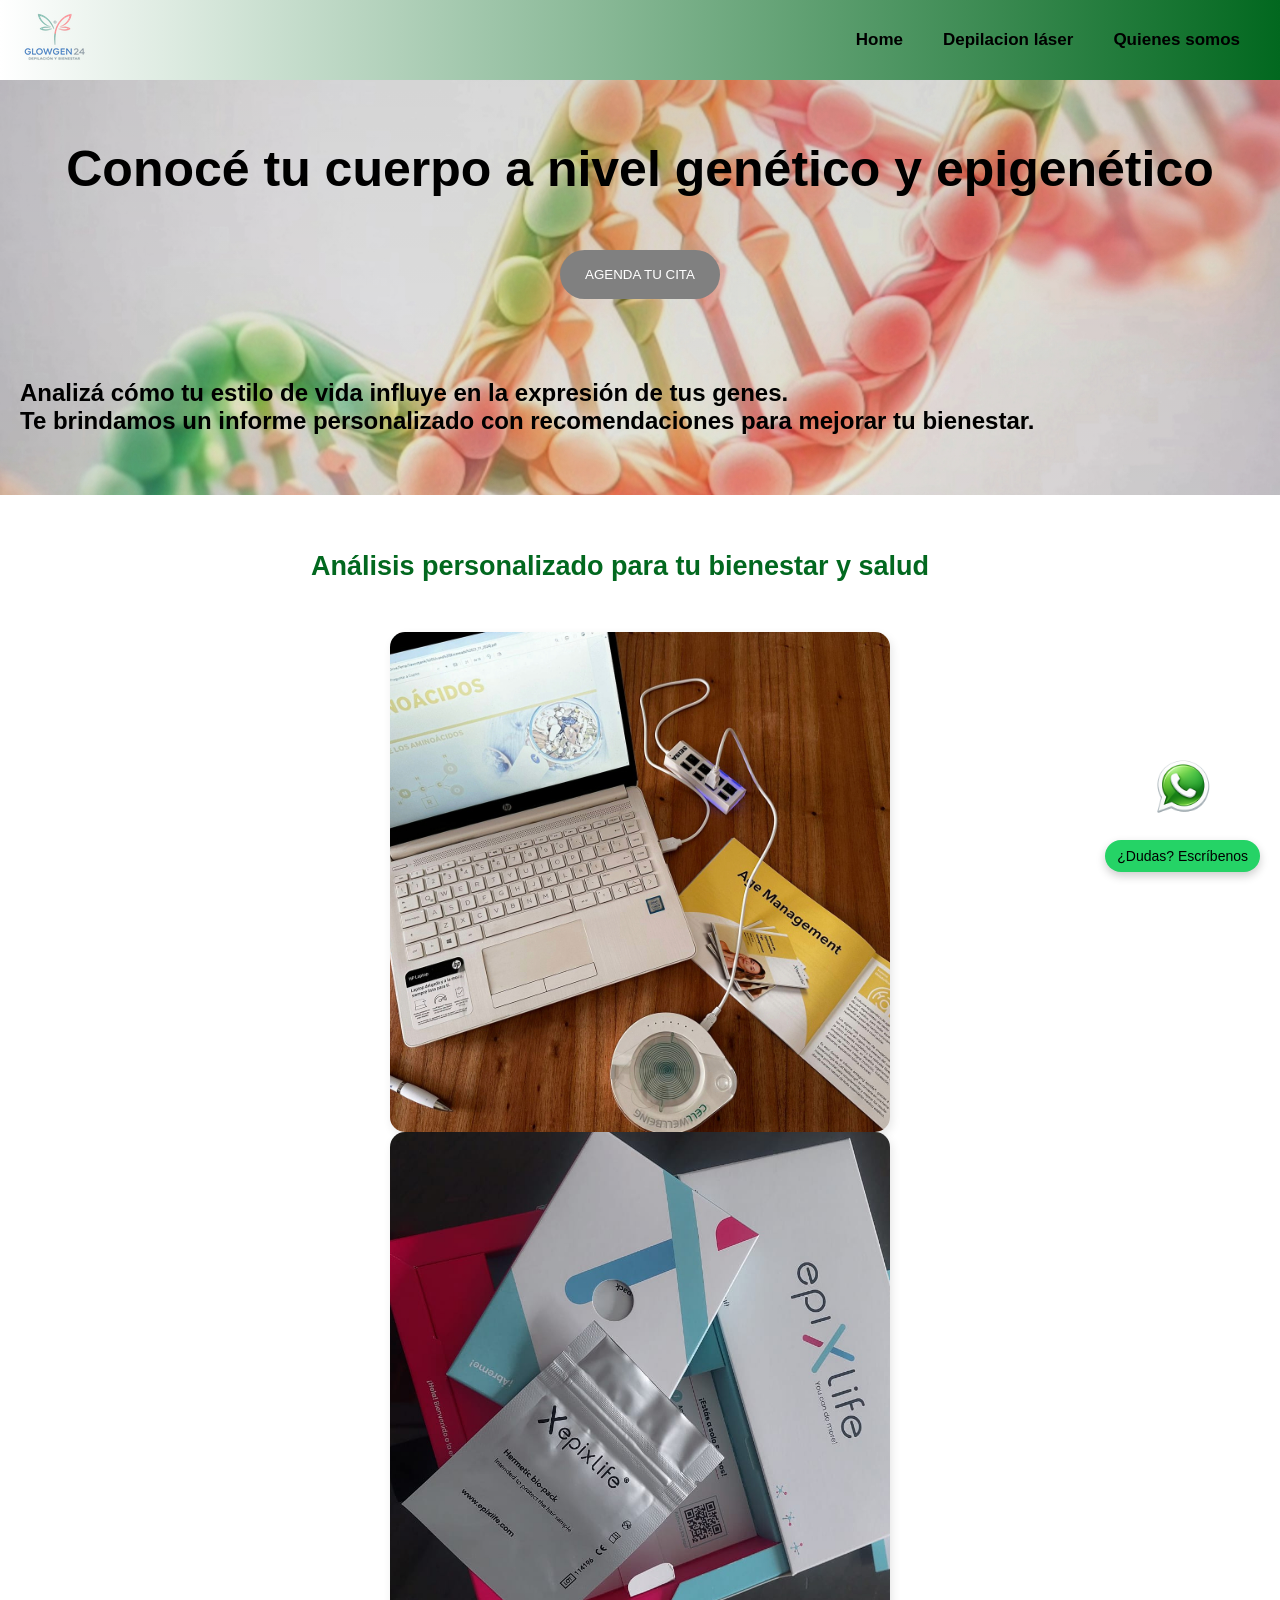
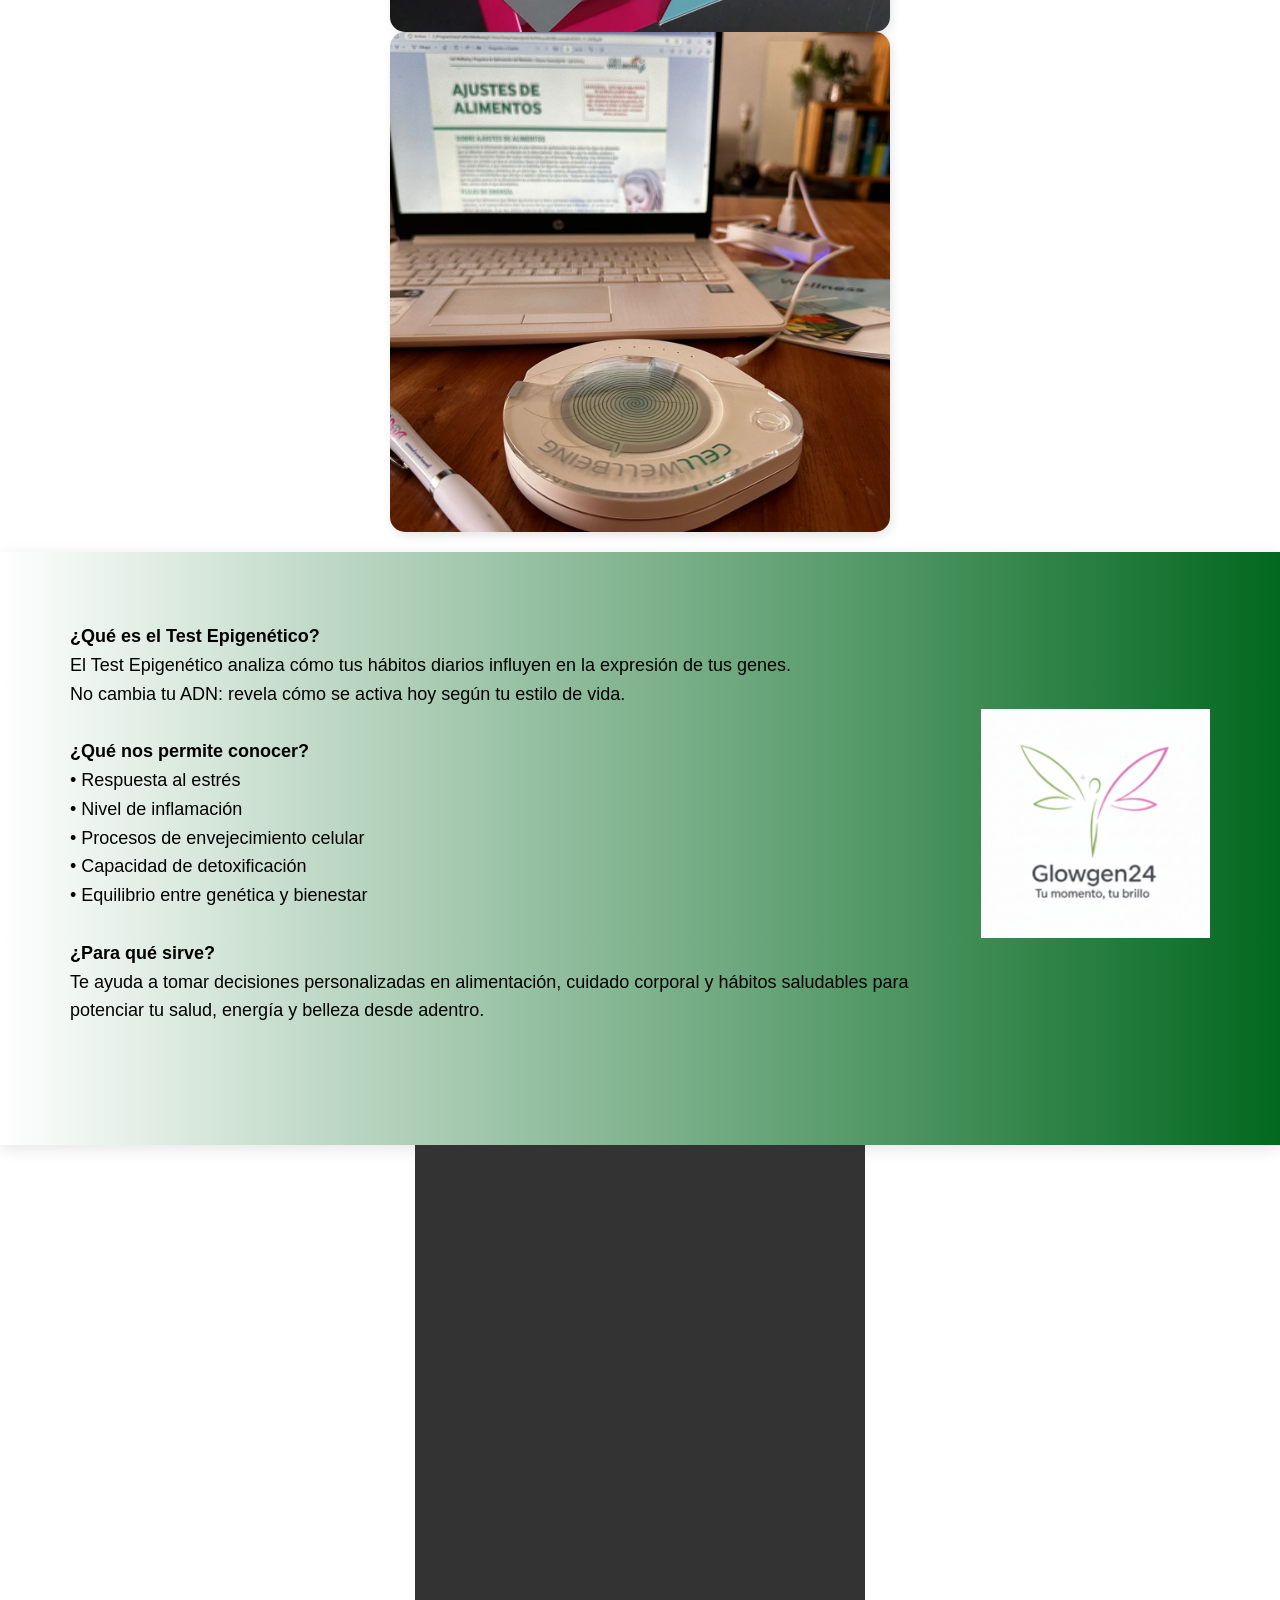
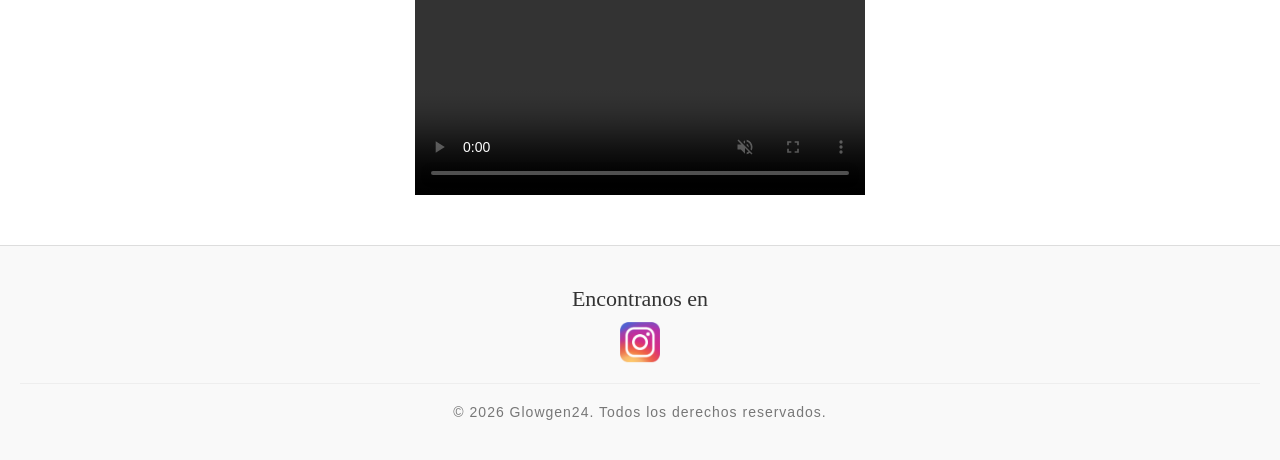
==== commit 1309f854: "Actualización final" ====
--- a/index.html
+++ b/index.html
@@ -3,6 +3,7 @@
 <head>
 <meta charset="UTF-8">
 <meta name="viewport" content="width=device-width, initial-scale=1.0">
+
 
 
 <title>Glowgen24 | Depilación Láser y Test Epigenético</title>
--- a/css/main.css
+++ b/css/main.css
@@ -493,142 +493,272 @@
 
 /* ---------------------------------------------------------------- Ajuste para Celular (Media Query) ------------------------------------------------------ */
 
-@media (max-width: 991px) {
-    
+@media (max-width: 768px) {
+
+    /* GENERAL */
+    body {
+        font-size: 14px;
+    }
+
+    section {
+        padding: 15px;
+    }
+
+    /* HEADER */
+    .menu-content {
+        padding: 10px 15px;
+        min-height: 70px;
+    }
+
+    /* HERO / PORTADA */
+    .container {
+        padding: 60px 20px;
+        font-size: 22px;
+        text-align: center;
+    }
+
+    .parrafo-container {
+        font-size: 16px;
+        margin-top: 30px;
+        text-align: center;
+    }
+
+    .button-container button {
+        padding: 12px 18px;
+        font-size: 14px;
+    }
+
+    /* GALERÍA */
+    .imagen-container {
+        gap: 15px;
+    }
+
+    .galeria-servicios img {
+        width: 100%;
+        max-width: 320px;
+        height: auto;
+        margin: 0 auto;
+    }
+
+    /* SECCIONES MIXTAS */
+    .seccion-mixta {
+        padding: 15px;
+        gap: 15px;
+    }
+
+    .imagen-columna img {
+        max-width: 90%;
+    }
+
+    /* TEXTO */
+    h1 {
+        font-size: 24px !important;
+    }
+
+    h2 {
+        font-size: 20px !important;
+    }
+
+    h3 {
+        font-size: 16px !important;
+    }
+
+    p {
+        font-size: 14px;
+        line-height: 1.6;
+    }
+
+    /* CARRUSEL */
+    .carousel-item img {
+        height: 220px;
+        object-fit: cover;
+        border-radius: 10px;
+    }
+
+    /* WHATSAPP */
+    .whatsapp-button img {
+        width: 70px;
+        height: 70px;
+    }
+
+    .whatsapp-tooltip {
+        font-size: 12px;
+    }
+
+    /* FOOTER */
+    .footer-container {
+        padding: 25px 10px;
+        gap: 10px;
+    }
+
+    .redes-sociales p {
+        font-size: 18px;
+    }
+
+    .instagram-icon img {
+        width: 30px;
+    }
+}
+
+.instagram-icon img:hover {
+    transform: translateY(-5px); /
+}
+
+👉 Ese / está mal
+
+
+
+.instagram-icon img:hover {
+    transform: translateY(-5px);
+}
+
+
+.container {
+    padding: 100px;
+}
+
+
+
+.container {
+    padding: 60px 20px;
+}
+
+
+img {
+    display: block;
+    margin: 0 auto;
+}
+
+/* ================= MENU FIX + MOBILE PRO ================= */
+
+.menu-content {
+    position: fixed;
+    top: 0;
+    left: 0;
+    right: 0;
+    width: 100%;
+    z-index: 9999;
+}
+
+/* evita que el menu tape contenido */
+body {
+    padding-top: 80px;
+}
+
+/* ================= HAMBURGUESA MODERNA ================= */
+
+.menu-icon {
+    width: 35px;
+    height: 25px;
+    display: none;
+    flex-direction: column;
+    justify-content: space-between;
+    cursor: pointer;
+}
+
+.menu-icon span {
+    display: block;
+    height: 4px;
+    background: black;
+    border-radius: 2px;
+    transition: 0.3s;
+}
+
+/* animación hamburguesa a X */
+#menu:checked + label .line1 {
+    transform: rotate(45deg) translate(5px, 5px);
+}
+
+#menu:checked + label .line2 {
+    opacity: 0;
+}
+
+#menu:checked + label .line3 {
+    transform: rotate(-45deg) translate(6px, -6px);
+}
+
+/* ================= NAV MOBILE ================= */
+
+@media (max-width: 768px) {
+
     .menu-icon {
-        display: block; /
+        display: flex;
     }
 
     .navbar {
         position: absolute;
-        top: 80px; 
+        top: 80px;
         left: 0;
         right: 0;
-        background-color: white; 
-        background-image: linear-gradient(to right, rgb(255, 255, 255), rgb(2, 104, 31));
-        display: none; 
-        z-index: 1000;
+        background: white;
+        display: none;
+        flex-direction: column;
+        text-align: center;
+        padding: 15px 0;
+        box-shadow: 0 5px 15px rgba(0,0,0,0.1);
+    }
+
+    #menu:checked ~ .navbar {
+        display: flex;
     }
 
     .navbar ul {
-        flex-direction: column; 
+        flex-direction: column;
+        gap: 10px;
+    }
+
+    .navbar ul li a {
+        padding: 12px;
+        font-size: 16px;
+    }
+
+    /* ================= IMAGENES ================= */
+
+    .galeria-servicios {
+        display: flex;
+        justify-content: center;
+        flex-wrap: wrap;
+    }
+
+    .galeria-servicios img {
+        width: 100%;
+        max-width: 300px;
+        margin: 10px auto;
+        height: auto;
+    }
+
+    /* mantener animación */
+    .galeria-servicios img:hover {
+        transform: scale(1.05);
+        transition: 0.3s;
+    }
+
+    /* ================= HERO ================= */
+
+    .container {
+        padding: 60px 20px;
         text-align: center;
-        padding: 20px 0;
-    }
-
-    #menu:checked ~ .navbar {
-        display: block;
-    }
-   
-    .galeria-servicios {
-        flex-direction: column; 
-        align-items: center;    
-    }
-
-    .galeria-servicios img {  
-        height: auto;    
-        transform: none !important; 
-        margin-top: 10px; 
-        margin-left: 5px;
-    }
-
-    .galeria-servicios img:hover {
-        transform: none !important; 
-    }
-
-    .seccion-mixta {
-        flex-direction: column; 
-        padding: 20px;          
-        gap: 20px;              
-        text-align: center;     
-    }
-
-    .texto-columna, .imagen-columna {
-        flex: none;             
-        width: 100%;            
-    }
-
-    .imagen-columna img {
-        max-width: 80%;        
-        margin: 0 auto;         
-    }
-
-.h1-container{
-
-   text-align: center;
-   font-size: 18px; 
-
-}
-
-    .footer-container {
-        padding: 30px 10px;
-    }
-}
-
-.whatsapp-flotante {
-    position: fixed; 
-    bottom: 20px;    
-    right: 20px;     
-    width: 60px;     
-    height: 60px;   
-    background-color: #25D366; 
-    border-radius: 50%;
-    display: flex;
-    justify-content: center;
-    align-items: center;
-    box-shadow: 2px 2px 10px rgba(0,0,0,0.2); 
-    z-index: 1000;   
-    transition: transform 0.3s ease; 
-}
-
-.whatsapp-flotante img {
-    width: 150px;    
-    height: auto;
-}
-
-.whatsapp-flotante:hover {
-    transform: scale(1.1); 
-}
-.h1-depilacion {
-    
- margin-bottom: 25px;
-    font-size: 28px;
-     
-}
-@media (max-width: 768px) {
+    }
+
+    .parrafo-container {
+        text-align: center;
+        font-size: 16px;
+        margin-top: 30px;
+    }
+
+    /* ================= CARRUSEL ================= */
+
     .carousel-item img {
-        height: 250px;   
-        border-radius: 0 !important;
-    }
-}
-  h2 {
-    font-size: 24px;
-  }
-
-  h3 {
-    font-size: 18px;
-  }
-
-  p {
-    font-size: 15px;
-  }
-
-  section {
-    padding: auto 20px; 
-  }
-
-  #quienes-somos {
-    padding: 50px 15px;
-  }
-
-  #quienes-somos h1 {
-    font-size: 30px;
-  }
-
-  #quienes-somos h2 {
-    font-size: 22px;
-  }
-
-  #quienes-somos p {
-    font-size: 15px;
-  }
+        height: 220px;
+        object-fit: cover;
+        border-radius: 15px;
+    }
+
+    /* ================= WHATSAPP ================= */
+
+    .whatsapp-button img {
+        width: 70px;
+        height: 70px;
+    }
+
+}
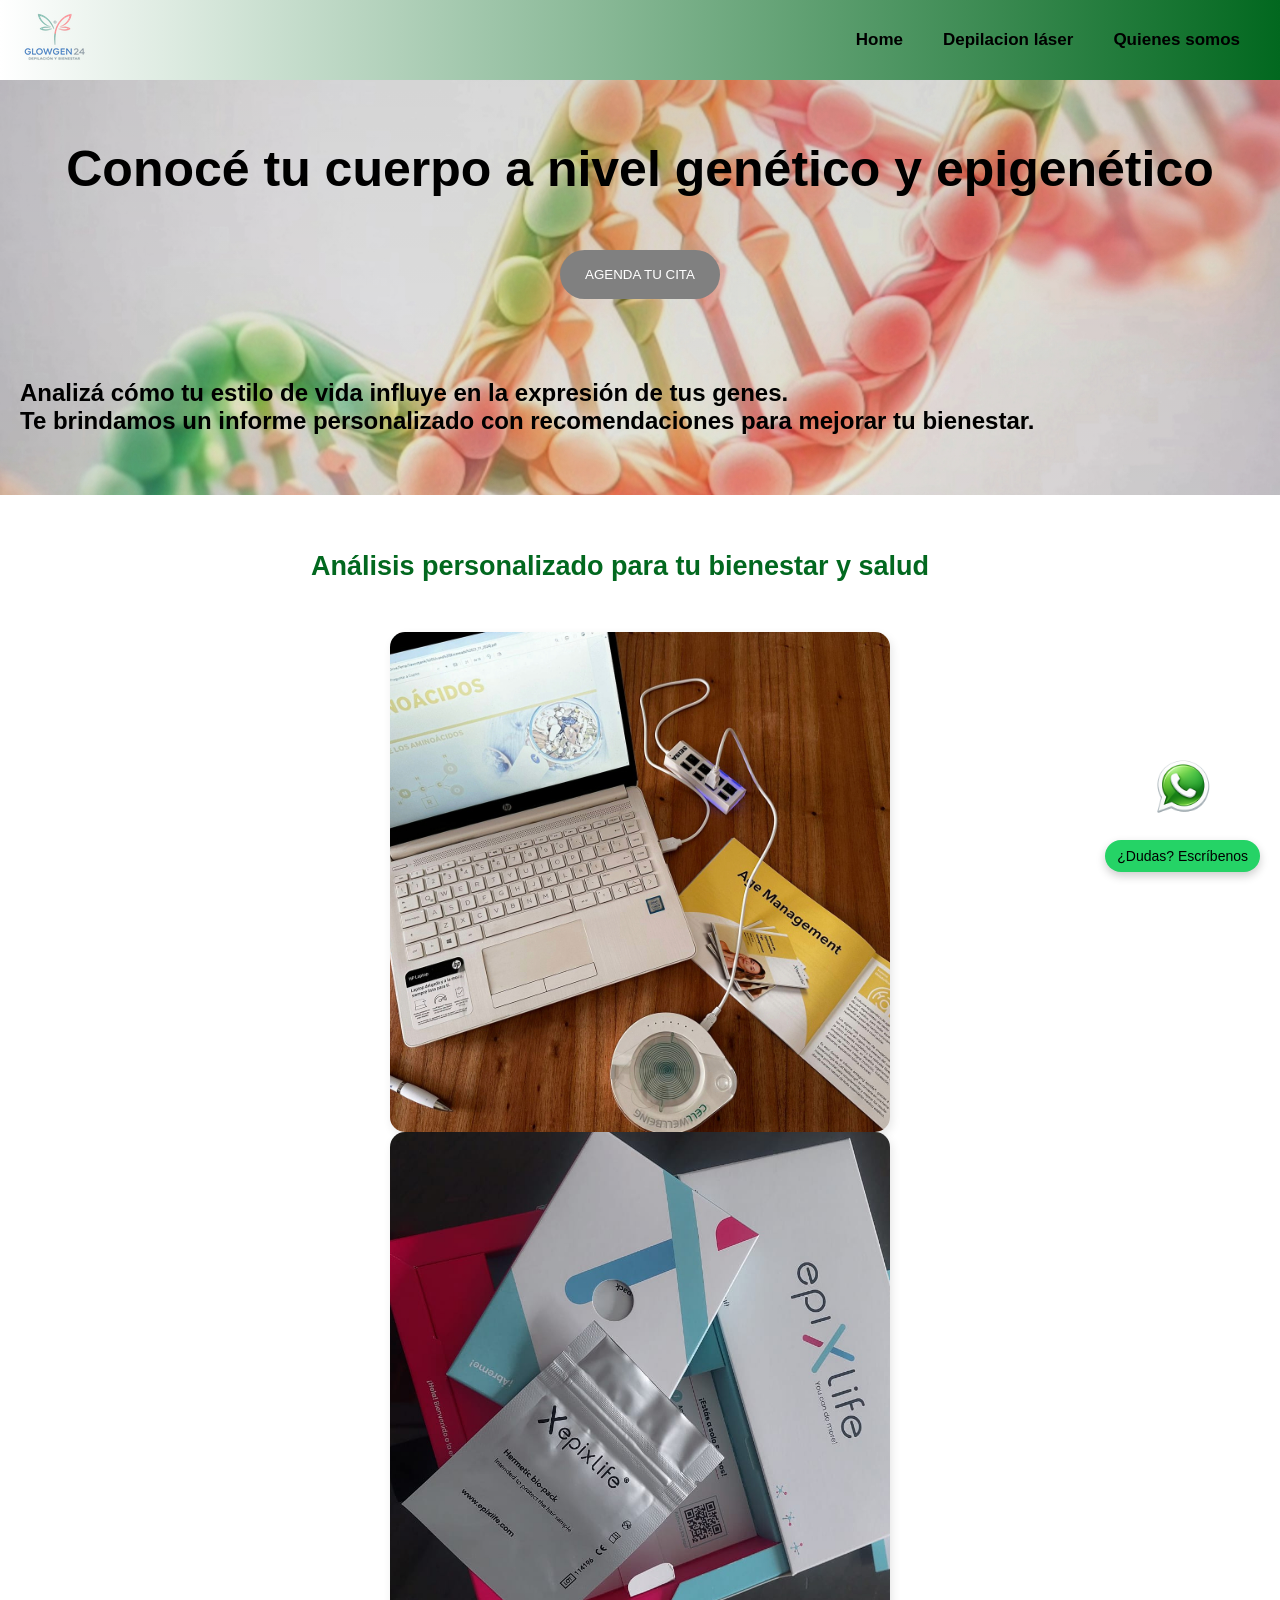
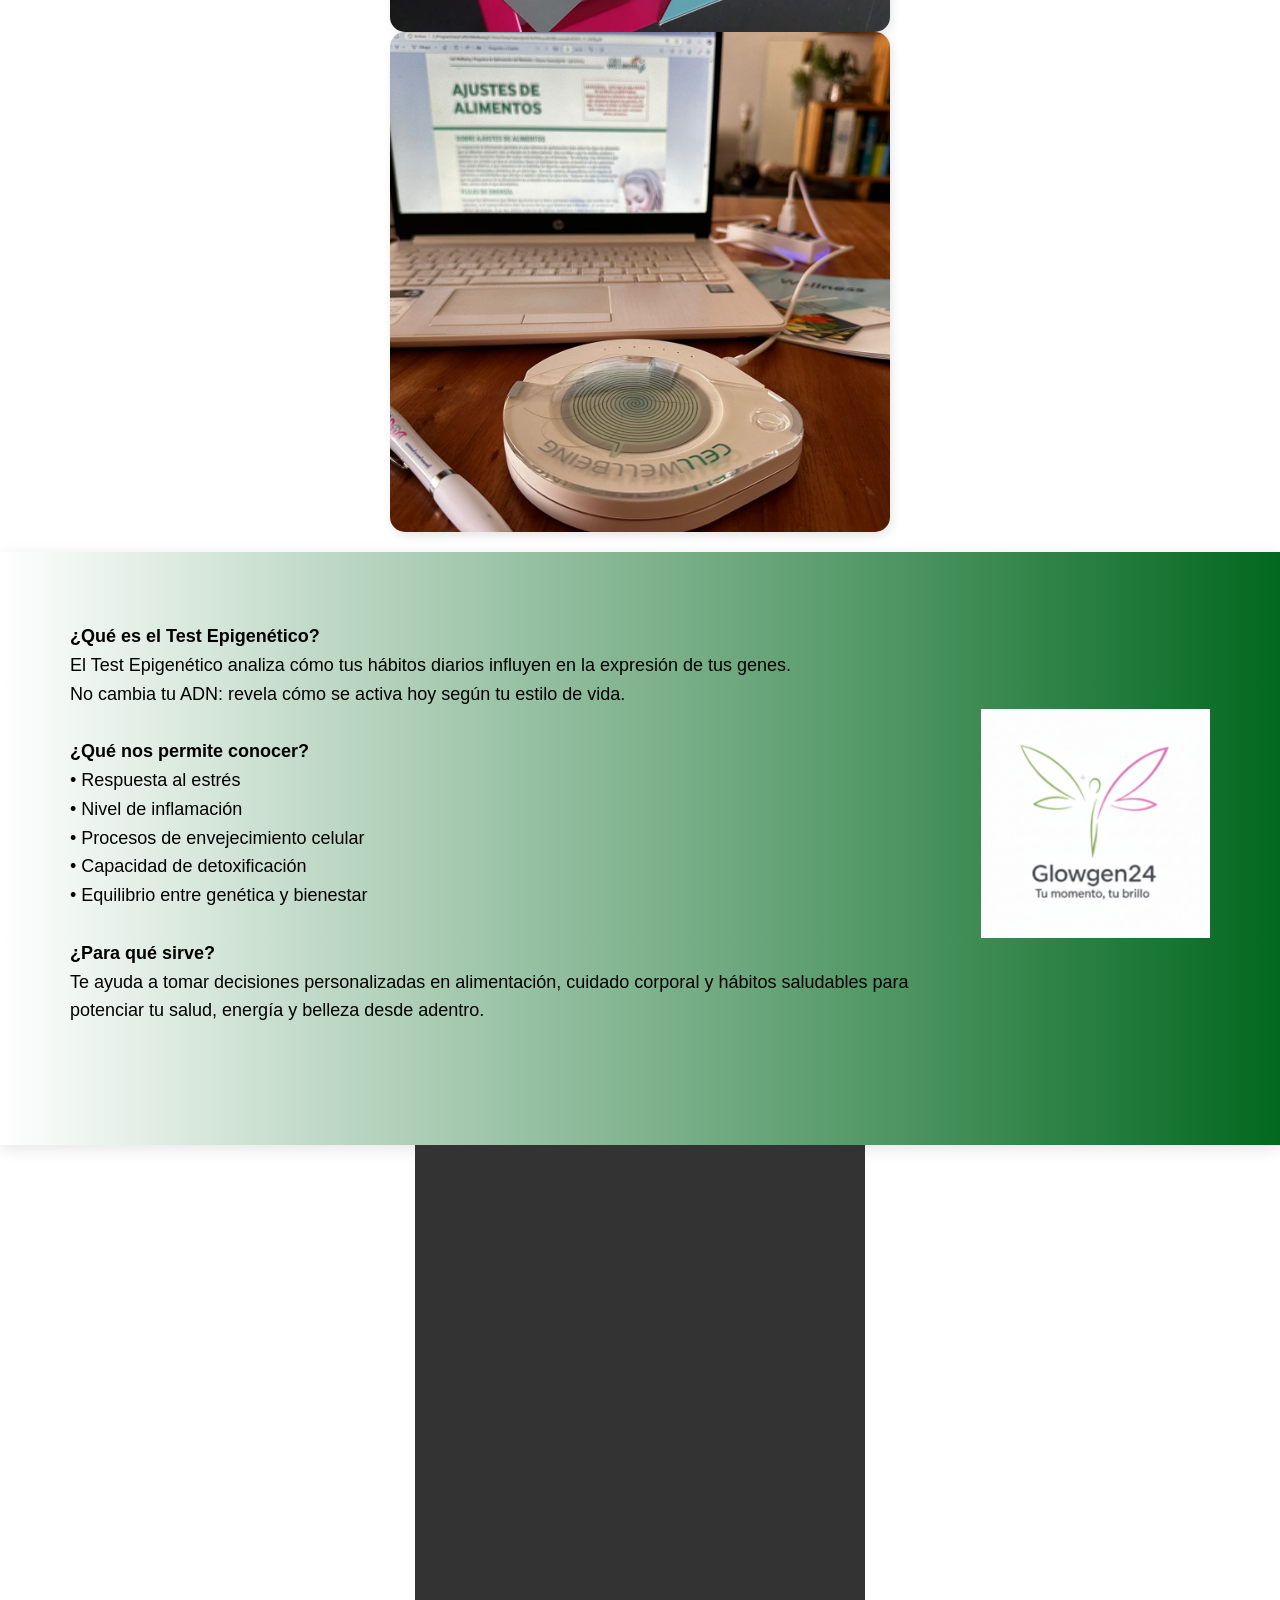
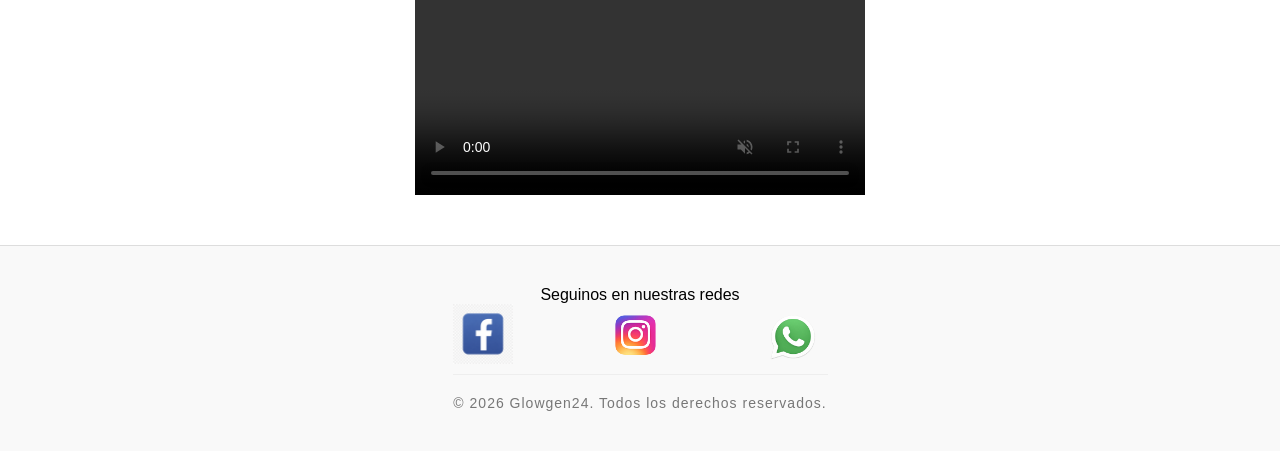
==== commit ee910c54: "cambios nuevos" ====
--- a/index.html
+++ b/index.html
@@ -158,15 +158,22 @@
 <div class="footer-container">
 
   <div class="redes-sociales">
-    <p>Encontranos en</p>
+    <p>Seguinos en nuestras redes</p>
 
-    <div class="instagram-icon">
-      <a href="https://www.instagram.com/glowgen24/" target="_blank">
-        <img src="imagenes/toppng.com-ew-logo-instagram-clipart-photos-high-resolution-instagram-logo-749x750.png" alt="Instagram Glowgen24">
-      </a>
-    </div>
-  </div>
+   <div class="iconos">
+    <a href="https://www.facebook.com/glowgen24" target="_blank" class="facebook-icon">
+        <img src="imagenes/png_facebook_glowgen24.png" alt="Facebook">
+    </a>
 
+    <a href="https://www.instagram.com/glowgen24/" target="_blank" class="instagram-icon">
+        <img src="imagenes/png_instagram_glowgen24.png" alt="Instagram">
+    </a>
+
+    <a href="https://wa.me/5491137048672" target="_blank" class="whatsapp-icon">
+        <img src="imagenes/png_whatsapp_glowgen.png" alt="WhatsApp">
+    </a>
+</div>
+  
   <div class="copyright">
     <p>© 2026 Glowgen24. Todos los derechos reservados.</p>
   </div>
--- a/css/main.css
+++ b/css/main.css
@@ -235,23 +235,35 @@
 
 .redes-sociales {
     text-align: center;
-}
-
-.redes-sociales p {
-    font-family: 'Patrick Hand', cursive;
-    font-size: 22px;
-    margin-bottom: 10px;
-    color: #333;
-}
-
-.instagram-icon img {
-    width: 40px;               
+   
+}
+
+.iconos {
+    display: flex;
+    gap: 90px;
+   
+}
+
+.facebook-icon img,
+.instagram-icon img,
+.whatsapp-icon img {
+    width: 60px;
     height: auto;
     transition: transform 0.3s ease;
 }
 
-.instagram-icon img:hover {
-    transform: translateY(-5px); /
+.instagram-icon img {
+    width: 65px;
+}
+
+.whatsapp-icon img {
+    width: 70px;
+}
+
+.facebook-icon img:hover,
+.instagram-icon img:hover,
+.whatsapp-icon img:hover {
+    transform: translateY(-5px);
 }
 
 .copyright {
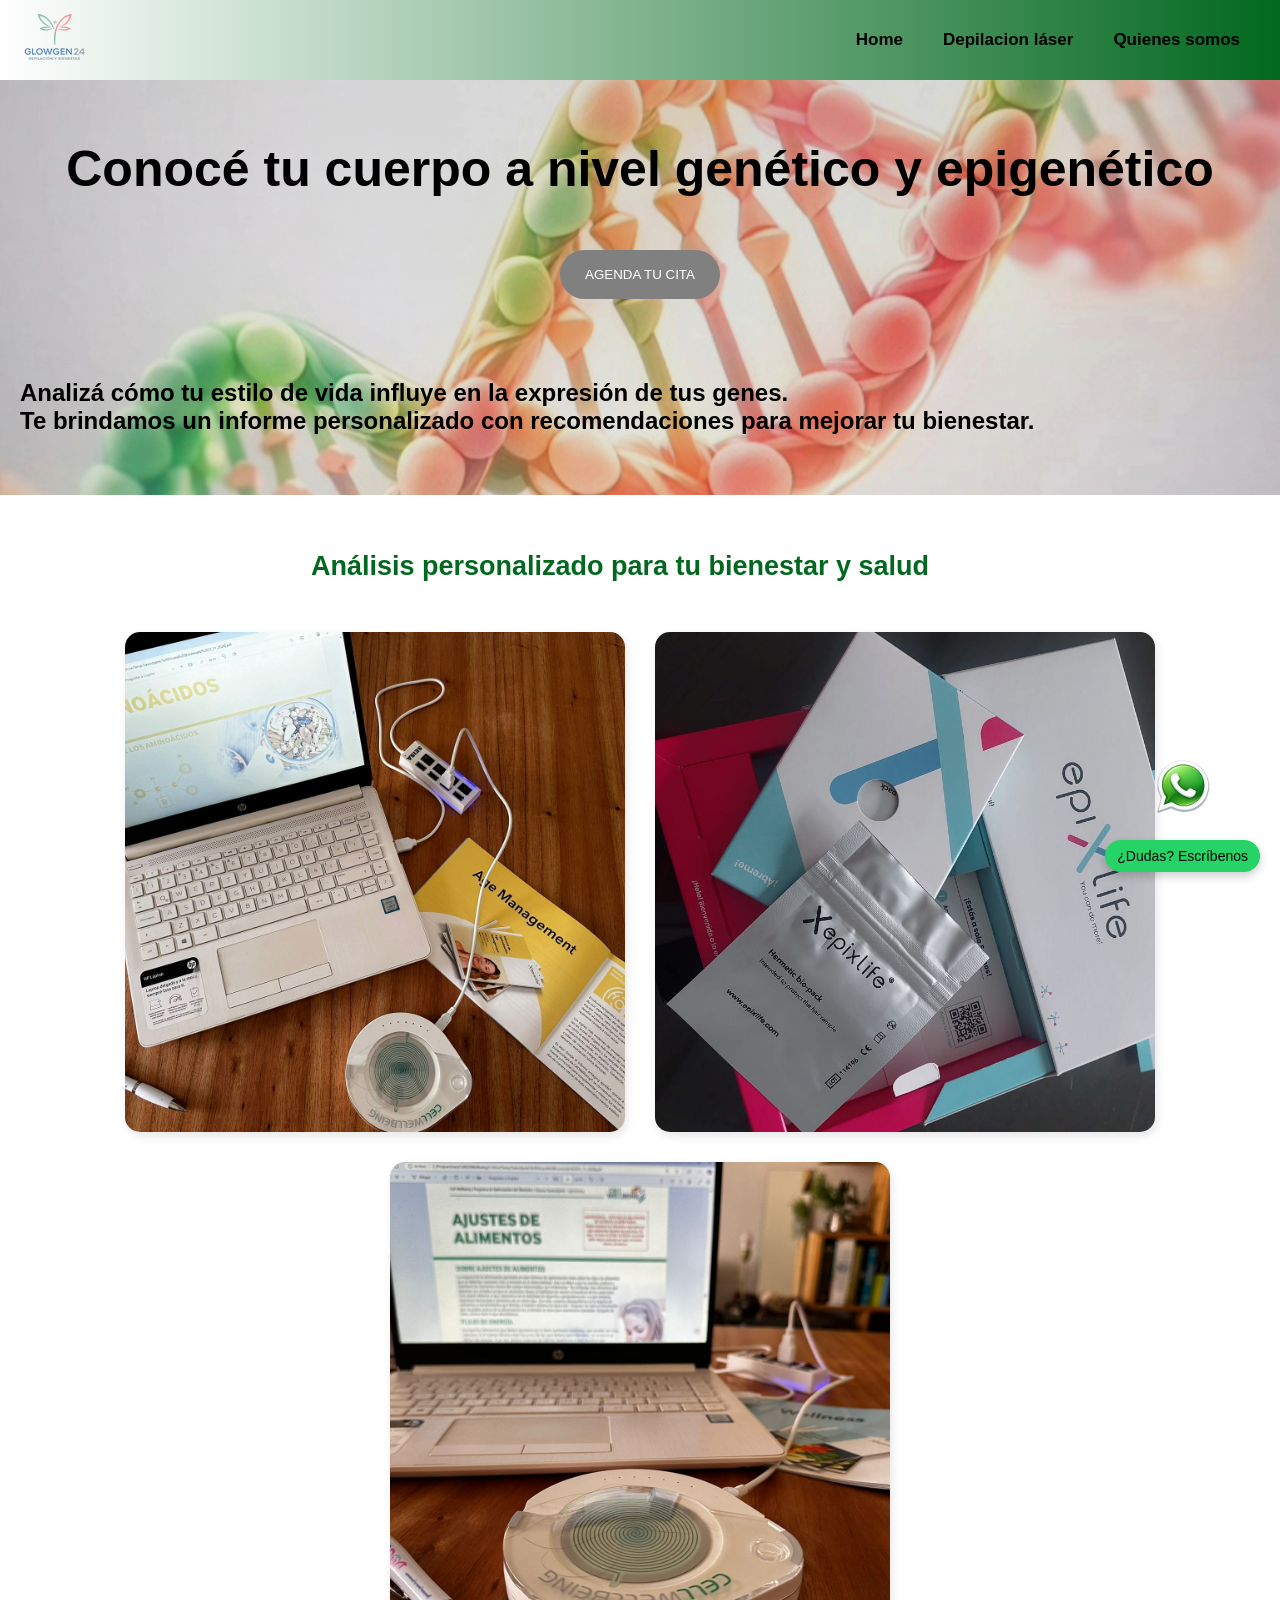
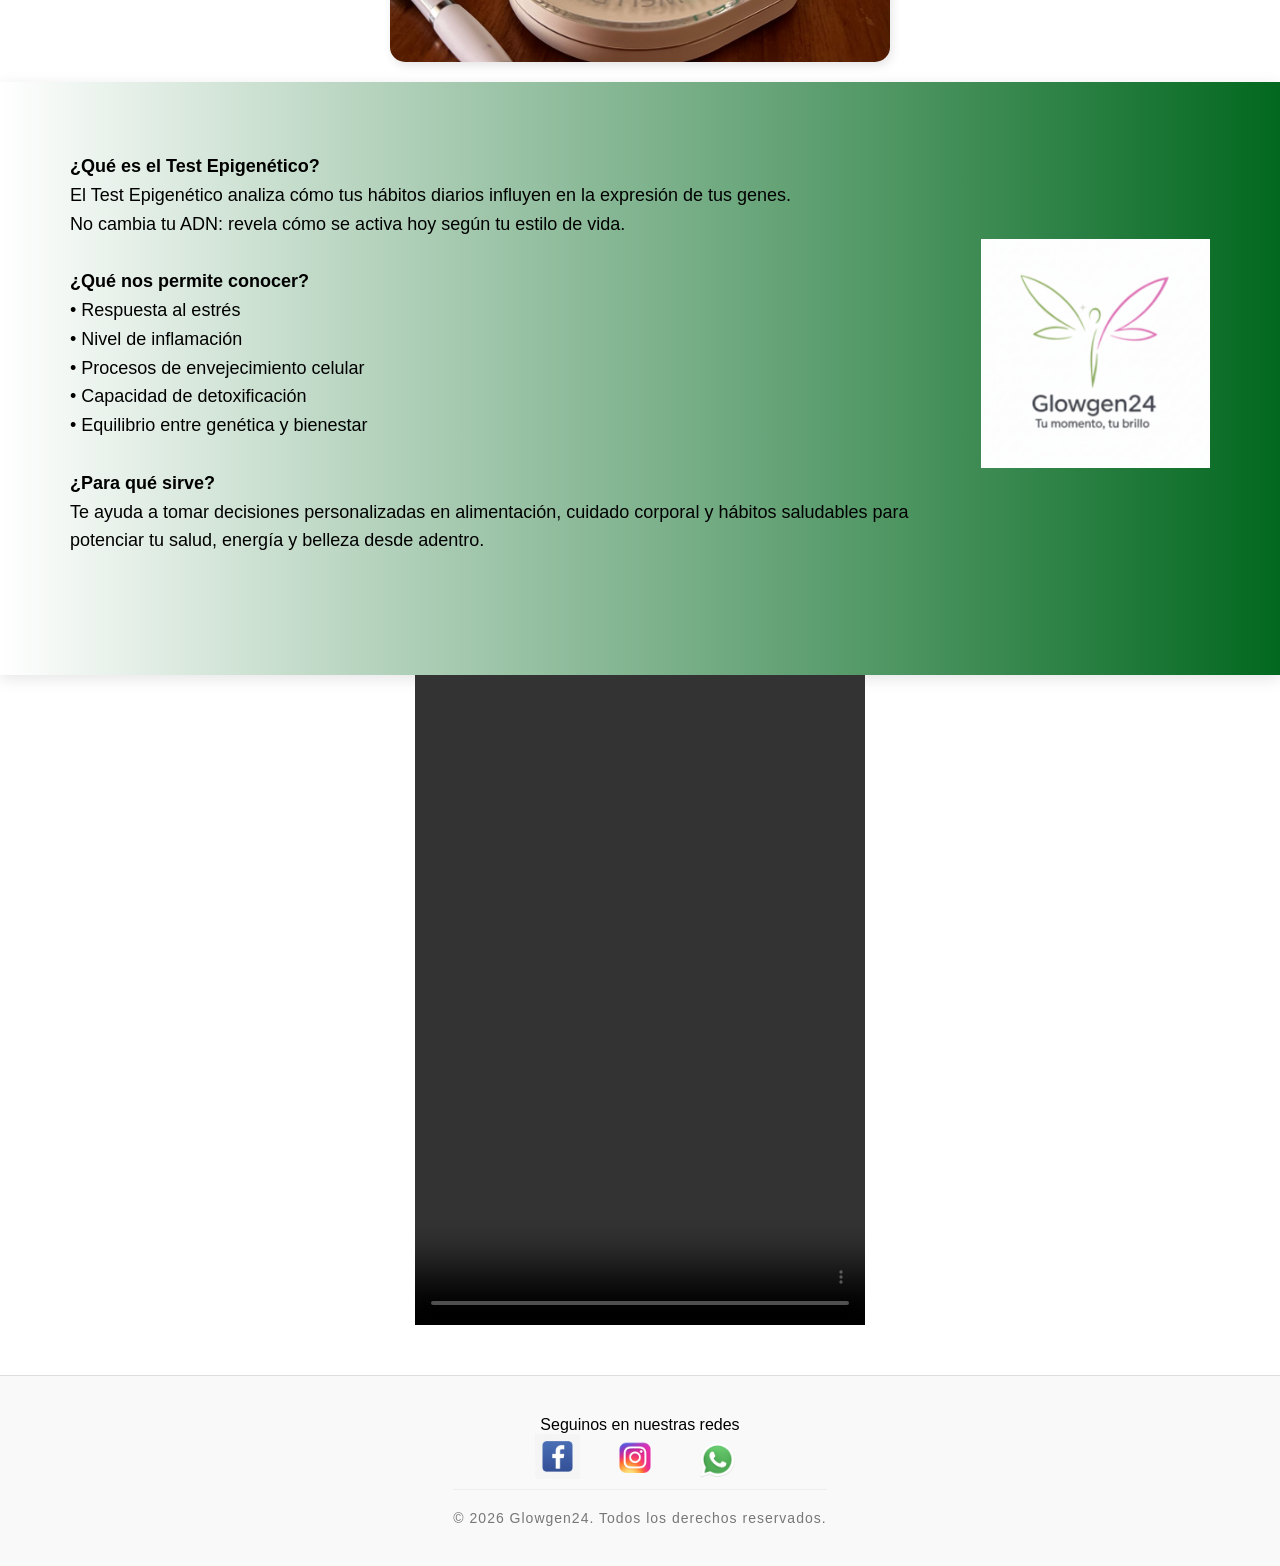
==== commit d94dcb0b: "proyecto final" ====
--- a/index.html
+++ b/index.html
@@ -83,11 +83,19 @@
 </div>
 
 <div class="imagen-container">
+
   <div class="galeria-servicios">
     <img src="imagenes/oficina glowgen 2.jpeg" alt="Centro Glowgen24">
+  </div>
+
+  <div class="galeria-servicios">
     <img src="imagenes/kit epigenetico.jpeg" alt="Test epigenético Glowgen24">
+  </div>
+
+  <div class="galeria-servicios">
     <img src="imagenes/oficina glowgen.jpeg" alt="Consultorio Glowgen24">
   </div>
+
 </div>
 
 <div class="banner-destacado">
--- a/css/main.css
+++ b/css/main.css
@@ -652,7 +652,7 @@
     z-index: 9999;
 }
 
-/* evita que el menu tape contenido */
+
 body {
     padding-top: 80px;
 }
@@ -676,7 +676,7 @@
     transition: 0.3s;
 }
 
-/* animación hamburguesa a X */
+
 #menu:checked + label .line1 {
     transform: rotate(45deg) translate(5px, 5px);
 }
@@ -774,3 +774,27 @@
     }
 
 }
+
+.redes-sociales {
+        text-align: center;
+    }
+
+    .iconos {
+        justify-content: center; /* centra los íconos */
+        gap: 30px;               /* menos espacio en celular */
+        flex-wrap: wrap;         /* por si no entran */
+    }
+
+    .facebook-icon img,
+    .instagram-icon img,
+    .whatsapp-icon img {
+        width: 45px;  /* más chicos */
+    }
+
+    .instagram-icon img {
+        width: 50px;
+    }
+
+    .whatsapp-icon img {
+        width: 55px;
+    }
